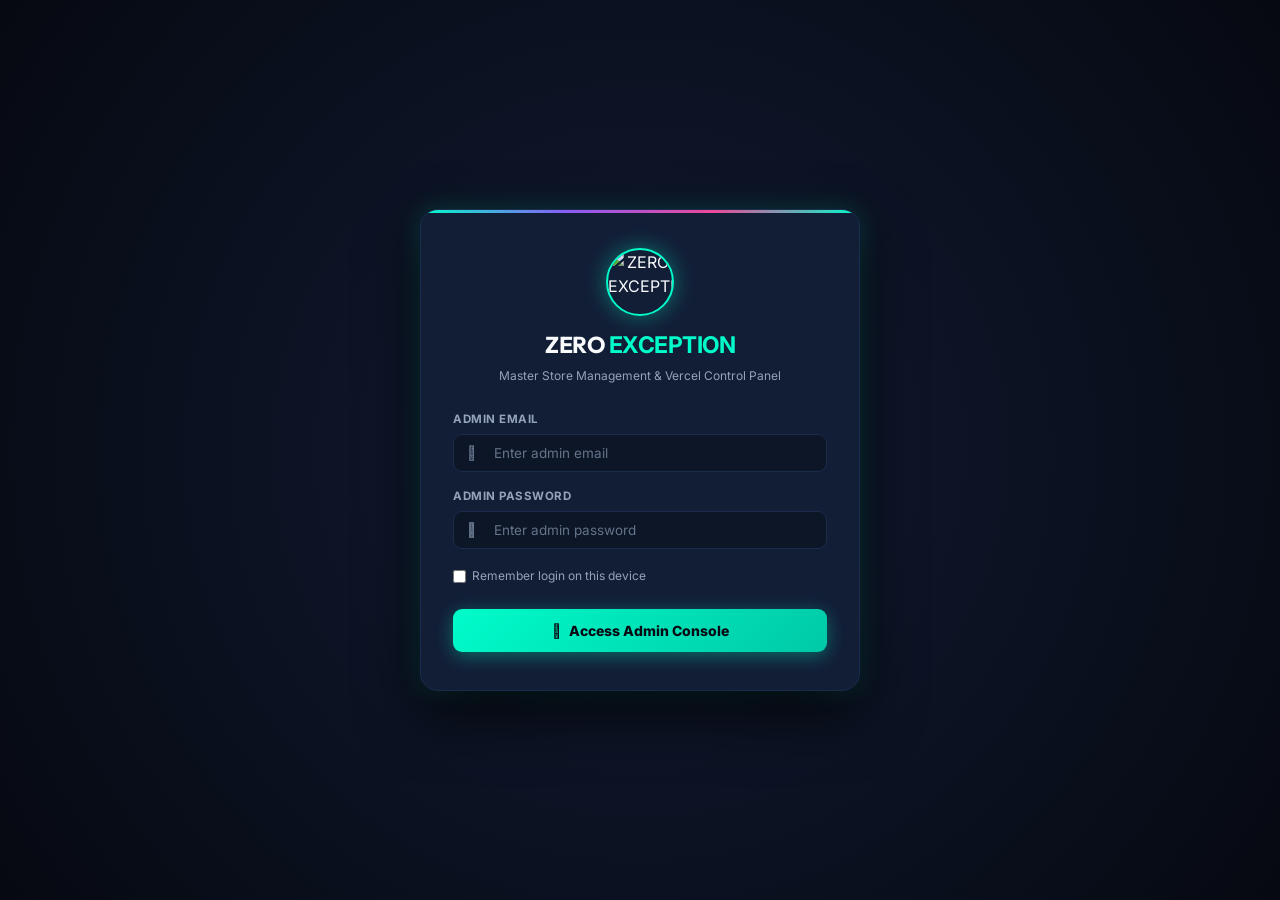
==== admin.html @ f05b0069 "Add files via upload" ====
<!DOCTYPE html>
<html lang="en">
<head>
    <meta charset="UTF-8">
    <meta name="viewport" content="width=device-width, initial-scale=1.0">
    <title>ZERO EXCEPTION | Ultimate Admin Console & Store Engine</title>
    <meta name="description" content="Centralized management console for ZERO EXCEPTION digital panel store. Add products, configure payments, and sync instantly to Vercel.">
    
    <!-- Google Fonts & FontAwesome -->
    <link rel="preconnect" href="https://fonts.googleapis.com">
    <link rel="preconnect" href="https://fonts.gstatic.com" crossorigin>
    <link href="https://fonts.googleapis.com/css2?family=Inter:wght@400;500;600;700;800;900&family=Outfit:wght@500;600;700;800;900&display=swap" rel="stylesheet">
    <link rel="stylesheet" href="https://cdnjs.cloudflare.com/ajax/libs/font-awesome/6.4.0/css/all.min.css">
    
    <!-- Admin Stylesheet -->
    <link rel="stylesheet" href="admin.css">

    <!-- Firebase App & Firestore SDKs (v9 compat for zero-build static hosting) -->
    <script src="https://www.gstatic.com/firebasejs/9.23.0/firebase-app-compat.js"></script>
    <script src="https://www.gstatic.com/firebasejs/9.23.0/firebase-firestore-compat.js"></script>
</head>
<body>

    <!-- ============================================================
         ADMIN LOGIN GATEWAY SCREEN
         Default: tgsgaming2024@gmail.com / Sweet+candy2026
         ============================================================ -->
    <div class="login-screen" id="loginScreen">
        <div class="login-card">
            <div class="login-brand">
                <img src="images/logo.jpg" alt="ZERO EXCEPTION" class="login-brand-img">
                <h2>ZERO <span>EXCEPTION</span></h2>
                <p>Master Store Management & Vercel Control Panel</p>
            </div>

            <div class="login-error" id="loginError">
                <i class="fas fa-exclamation-triangle"></i>
                <span id="loginErrorMsg">Invalid email or password. Please try again.</span>
            </div>

            <form class="login-form" id="loginForm" autocomplete="off">
                <div class="form-group">
                    <label>Admin Email</label>
                    <div class="input-icon-wrap">
                        <i class="fas fa-envelope"></i>
                        <input type="email" id="loginEmail" required placeholder="Enter admin email" value="" autocomplete="new-password">
                    </div>
                </div>

                <div class="form-group">
                    <label>Admin Password</label>
                    <div class="input-icon-wrap">
                        <i class="fas fa-lock"></i>
                        <input type="password" id="loginPassword" required placeholder="Enter admin password" value="" autocomplete="new-password">
                        <i class="fas fa-eye toggle-password" id="togglePasswordBtn"></i>
                    </div>
                </div>

                <div style="display: flex; justify-content: space-between; align-items: center; font-size: 12px; margin-top: 2px;">
                    <label style="display: flex; align-items: center; gap: 6px; cursor: pointer; color: var(--adm-text-secondary); text-transform: none; font-weight: normal;">
                        <input type="checkbox" id="rememberMe" style="width: auto;"> Remember login on this device
                    </label>
                </div>

                <button type="submit" class="login-btn" id="loginSubmitBtn">
                    <i class="fas fa-shield-alt"></i> Access Admin Console
                </button>
            </form>
        </div>
    </div>

    <!-- ============================================================
         MAIN ADMIN CONSOLE APPLICATION
         ============================================================ -->
    <div class="adm-app" id="adminApp" style="display: none;">

        <!-- SIDEBAR NAVIGATION -->
        <aside class="adm-sidebar" id="admSidebar">
            <div class="sidebar-header">
                <img src="images/logo.jpg" alt="Logo" class="sidebar-brand-img">
                <div class="sidebar-brand-info">
                    <h3>ZERO <span>ADMIN</span></h3>
                    <p>Live Store Engine</p>
                </div>
            </div>

            <nav class="sidebar-nav">
                <button class="nav-link-btn active" data-tab="tab-products">
                    <i class="fas fa-boxes"></i> All Products
                </button>
                <button class="nav-link-btn" data-tab="tab-editor">
                    <i class="fas fa-plus-circle"></i> Add / Edit Product
                </button>
                <button class="nav-link-btn" data-tab="tab-payments">
                    <i class="fas fa-credit-card"></i> Payment Gateways
                </button>
                <button class="nav-link-btn" data-tab="tab-notices">
                    <i class="fas fa-bullhorn"></i> Notices & Support
                </button>
                <button class="nav-link-btn" data-tab="tab-currencies">
                    <i class="fas fa-coins"></i> Currencies & Rates
                </button>
                <button class="nav-link-btn" data-tab="tab-sync">
                    <i class="fas fa-cloud-upload-alt"></i> Vercel & Cloud Sync
                </button>
                <button class="nav-link-btn" data-tab="tab-backup">
                    <i class="fas fa-database"></i> Backup & Reset
                </button>
                <button class="nav-link-btn" data-tab="tab-admins" id="navBtnAdmins">
                    <i class="fas fa-users-cog"></i> Admin Team & Roles
                </button>
            </nav>

            <div class="sidebar-footer">
                <a href="index.html" target="_blank" class="btn-store-link">
                    <i class="fas fa-external-link-alt"></i> View Live Store
                </a>
                <button class="btn-logout" id="logoutBtn">
                    <i class="fas fa-sign-out-alt"></i> Log Out
                </button>
            </div>
        </aside>

        <!-- MAIN VIEW AREA -->
        <main class="adm-main">
            <!-- Topbar Header -->
            <header class="adm-topbar">
                <div class="topbar-left">
                    <button class="mobile-menu-btn" id="mobileMenuBtn">
                        <i class="fas fa-bars"></i>
                    </button>
                    <h2 class="topbar-title" id="topbarTitle">Product Catalog Manager</h2>
                </div>

                <div class="topbar-right">
                    <div class="sync-status-badge local-draft" id="syncStatusBadge">
                        <span class="status-indicator-dot"></span>
                        <span id="syncStatusText">Checking Sync...</span>
                    </div>

                    <button class="btn-publish-netlify" id="btnDeployNetlifyTop" title="Deploy updates to Vercel for all customers">
                        <i class="fas fa-rocket"></i> <span>Deploy to Vercel</span>
                    </button>

                    <div class="admin-user-pill" id="adminUserPill">
                        <i class="fas fa-crown" style="color: #FACC15;" id="adminRoleIcon"></i>
                        <span id="currentAdminEmail" style="font-weight: 700; color: var(--adm-text);">tgsgaming2024@gmail.com</span>
                        <span class="badge-tag" id="currentAdminBadge" style="background: rgba(250, 204, 21, 0.2); color: #FACC15; font-size: 9px; font-weight: 800; padding: 2px 6px; border-radius: 4px;">SUPER ADMIN</span>
                    </div>

                    <button class="btn-add-quick" id="quickAddProductBtn">
                        <i class="fas fa-plus"></i> <span>Add Product</span>
                    </button>
                </div>
            </header>

            <!-- Dashboard Content Container -->
            <div class="adm-content">

                <!-- Smart Deployment Alert Banner -->
                <div class="deploy-alert-banner" id="deployAlertBanner">
                    <div class="deploy-alert-icon">
                        <i class="fas fa-exclamation-triangle"></i>
                    </div>
                    <div class="deploy-alert-body">
                        <h4 id="deployAlertTitle">Local Mode Active — Updates Saved to Chrome Only</h4>
                        <p id="deployAlertText">To make product updates, price changes, and new products visible to <strong>all visitors worldwide on Vercel</strong>, connect free Firebase (real-time 1s sync) or download the updated <code>products.json</code>.</p>
                    </div>
                    <div class="deploy-alert-actions">
                        <button class="btn-alert-action primary" id="btnAlertConnectCloud">
                            <i class="fas fa-bolt"></i> Setup Realtime Cloud (1s)
                        </button>
                        <button class="btn-alert-action secondary" id="btnAlertExport">
                            <i class="fas fa-file-download"></i> Download products.json
                        </button>
                        <button class="btn-alert-action secondary" id="btnCleanDuplicatesAlert" title="Clean any (Copy) test duplicates">
                            <i class="fas fa-broom"></i> Clean Duplicates
                        </button>
                    </div>
                </div>

                <!-- Stats Overview Banner -->
                <div class="adm-stats-grid">
                    <div class="stat-card">
                        <div class="stat-icon cyan"><i class="fas fa-gamepad"></i></div>
                        <div class="stat-info">
                            <h4 id="statTotalProducts">18</h4>
                            <p>Total Products</p>
                        </div>
                    </div>
                    <div class="stat-card">
                        <div class="stat-icon purple"><i class="fas fa-tags"></i></div>
                        <div class="stat-info">
                            <h4 id="statTotalCategories">6</h4>
                            <p>Active Categories</p>
                        </div>
                    </div>
                    <div class="stat-card">
                        <div class="stat-icon blue"><i class="fas fa-wallet"></i></div>
                        <div class="stat-info">
                            <h4 id="statActivePayments">5</h4>
                            <p>Payment Gateways</p>
                        </div>
                    </div>
                    <div class="stat-card">
                        <div class="stat-icon green"><i class="fas fa-bolt"></i></div>
                        <div class="stat-info">
                            <h4 id="statNetlifyMode">Instant Live</h4>
                            <p>Vercel Sync Engine</p>
                        </div>
                    </div>
                </div>

                <!-- ============================================================
                     TAB 1: PRODUCT CATALOG MANAGER
                     ============================================================ -->
                <section class="tab-pane active" id="tab-products">
                    <div class="adm-panel">
                        <div class="panel-header">
                            <div class="panel-header-left">
                                <h3>Product Catalog Management</h3>
                                <p>View, search, edit, clone or delete products. All updates sync cleanly across your Vercel site.</p>
                            </div>
                            <div style="display: flex; gap: 8px; flex-wrap: wrap;">
                                <button class="btn-primary-save" id="btnGoToAddNew">
                                    <i class="fas fa-plus"></i> Add New Product
                                </button>
                                <button class="btn-secondary-cancel" id="btnQuickExportProducts" title="Download fresh products.json">
                                    <i class="fas fa-download"></i> Export products.json
                                </button>
                            </div>
                        </div>

                        <!-- Toolbar & Search -->
                        <div class="catalog-toolbar">
                            <div class="catalog-search-wrap">
                                <i class="fas fa-search"></i>
                                <input type="text" id="catalogSearchInput" placeholder="Search by product name, category, or features...">
                            </div>

                            <div class="catalog-actions-bar">
                                <div class="category-filter-chips" id="categoryChipsContainer">
                                    <button class="chip-btn active" data-cat="all">All (<span id="countAll">18</span>)</button>
                                    <button class="chip-btn" data-cat="non-root">Non Root (<span id="countNonRoot">0</span>)</button>
                                    <button class="chip-btn" data-cat="root">Root (<span id="countRoot">0</span>)</button>
                                    <button class="chip-btn" data-cat="ios">iOS (<span id="countIos">0</span>)</button>
                                    <button class="chip-btn" data-cat="pc">PC (<span id="countPc">0</span>)</button>
                                    <button class="chip-btn" data-cat="pubg">PUBG (<span id="countPubg">0</span>)</button>
                                    <button class="chip-btn" data-cat="demo">Tools (<span id="countDemo">0</span>)</button>
                                </div>

                                <div class="toolbar-tool-buttons">
                                    <button class="btn-tool-secondary" id="btnCleanDuplicates" title="Clean any duplicate (Copy) products created during testing">
                                        <i class="fas fa-broom"></i> Clean Duplicates
                                    </button>
                                    <button class="btn-tool-secondary" id="btnReloadFromServer" title="Reload original clean catalog from products.json">
                                        <i class="fas fa-sync-alt"></i> Reset to Server
                                    </button>
                                </div>
                            </div>
                        </div>

                        <!-- Products Cards Grid -->
                        <div class="products-cards-grid" id="productsCardsGrid">
                            <!-- Dynamically rendered by admin.js -->
                        </div>
                    </div>
                </section>

                <!-- ============================================================
                     TAB 2: ADD / EDIT PRODUCT
                     ============================================================ -->
                <section class="tab-pane" id="tab-editor">
                    <div class="adm-panel">
                        <div class="panel-header">
                            <div class="panel-header-left">
                                <h3 id="editorFormHeading">➕ Add New Product</h3>
                                <p id="editorFormSubtitle">Configure product details, duration packages, pricing, and high quality thumbnail.</p>
                            </div>
                            <div style="display: flex; gap: 8px;">
                                <button type="button" class="btn-secondary-cancel" id="btnCancelEditor">
                                    <i class="fas fa-times"></i> Cancel
                                </button>
                            </div>
                        </div>

                        <form id="productEditorForm">
                            <input type="hidden" id="editProductId" value="">

                            <div class="editor-grid">
                                <!-- Left Column: Main Fields -->
                                <div style="display: flex; flex-direction: column; gap: 16px;">
                                    <div class="form-group">
                                        <label>Product Title *</label>
                                        <input type="text" id="prodTitle" required placeholder="e.g. VIP ALPHA DRIP CLIENT NON ROOT">
                                    </div>

                                    <div class="form-row">
                                        <div class="form-group">
                                            <label>Category *</label>
                                            <select id="prodCategory" required>
                                                <option value="non-root">Free Fire NON ROOT</option>
                                                <option value="root">FREE FIRE ROOT</option>
                                                <option value="ios">FREE FIRE IOS</option>
                                                <option value="pc">FREE FIRE PC</option>
                                                <option value="pubg">PUBG MOBILE</option>
                                                <option value="demo">DEMO / TOOLS</option>
                                                <option value="custom">+ Create Custom Category</option>
                                            </select>
                                        </div>

                                        <div class="form-group" id="customCategoryWrap" style="display: none;">
                                            <label>Custom Category Name *</label>
                                            <input type="text" id="prodCustomCategoryName" placeholder="e.g. CALL OF DUTY MOBILE">
                                        </div>

                                        <div class="form-group">
                                            <label>Status Badge Type</label>
                                            <select id="prodStatus">
                                                <option value="online">Online (Green)</option>
                                                <option value="new">New (Cyan Accent)</option>
                                                <option value="warning">Warning / Kernel (Orange)</option>
                                                <option value="maintenance">Maintenance (Red)</option>
                                            </select>
                                        </div>
                                    </div>

                                    <div class="form-row">
                                        <div class="form-group">
                                            <label>Starting Base Price (BDT ৳) *</label>
                                            <input type="number" id="prodBasePrice" required placeholder="53">
                                        </div>

                                        <div class="form-group">
                                            <label>Old Regular Price (BDT ৳)</label>
                                            <input type="number" id="prodOldPrice" placeholder="112">
                                        </div>

                                        <div class="form-group">
                                            <label>Discount Tag (Auto or Custom)</label>
                                            <input type="text" id="prodDiscount" placeholder="e.g. 52% OFF">
                                        </div>
                                    </div>

                                    <div class="form-row">
                                        <div class="form-group">
                                            <label>Status Text Badge</label>
                                            <input type="text" id="prodStatusText" placeholder="e.g. Update Released, Anti-Ban 100%, New Version">
                                        </div>
                                    </div>

                                    <div class="form-group">
                                        <label>Description & Features</label>
                                        <textarea id="prodDescription" rows="3" placeholder="Provide product features, ESP locator, aimbot settings, injector instructions..."></textarea>
                                    </div>

                                    <!-- Duration Packages Builder -->
                                    <div class="packages-editor-container">
                                        <div style="display: flex; justify-content: space-between; align-items: center;">
                                            <div>
                                                <h4 style="font-size: 14px; font-weight: 800;">⏳ Duration Packages & Pricing</h4>
                                                <p style="font-size: 11.5px; color: var(--adm-text-secondary);">Define available package durations (e.g. 1 Day, 7 Days, 30 Days) with corresponding prices.</p>
                                            </div>
                                            <button type="button" class="btn-add-quick" id="btnAddPackageRow" style="padding: 5px 12px; font-size: 11.5px;">
                                                <i class="fas fa-plus"></i> Add Package
                                            </button>
                                        </div>

                                        <div id="packagesListContainer" style="display: flex; flex-direction: column; gap: 8px;">
                                            <!-- Dynamically added package rows -->
                                        </div>
                                    </div>
                                </div>

                                <!-- Right Column: Image & Media -->
                                <div style="display: flex; flex-direction: column; gap: 16px;">
                                    <div class="image-upload-box">
                                        <img id="imagePreview" src="images/logo.jpg" alt="Preview" class="image-preview-large">
                                        
                                        <div style="width: 100%;">
                                            <label style="font-size: 11px; font-weight: 700; color: var(--adm-text-secondary); text-transform: uppercase;">Image Path / URL</label>
                                            <input type="text" id="prodImageUrl" placeholder="images/drip_client_non_root.png or URL" style="margin-top: 4px;">
                                        </div>

                                        <div style="display: flex; gap: 8px; width: 100%;">
                                            <input type="file" id="prodImageFileInput" accept="image/*" style="display: none;">
                                            <button type="button" class="btn-store-link" id="btnUploadImageFile" style="flex: 1; justify-content: center;">
                                                <i class="fas fa-upload"></i> Upload Image File
                                            </button>
                                        </div>
                                    </div>

                                    <div class="adm-panel" style="padding: 16px;">
                                        <label style="font-size: 11.5px; font-weight: 800; color: var(--adm-text-secondary); text-transform: uppercase;">Quick Preset Images</label>
                                        <p style="font-size: 11px; color: var(--adm-text-muted); margin-bottom: 10px;">Click any image to assign it instantly:</p>
                                        <div class="preset-images-scroll" id="presetImagesContainer">
                                            <!-- Filled by JS with images from project -->
                                        </div>
                                    </div>
                                </div>
                            </div>

                            <div class="form-action-buttons">
                                <button type="submit" class="btn-primary-save" id="btnSaveProduct">
                                    <i class="fas fa-save"></i> <span>Save Product</span>
                                </button>
                                <button type="button" class="btn-secondary-cancel" id="btnResetProductForm">
                                    <i class="fas fa-undo"></i> Reset Form
                                </button>
                            </div>
                        </form>
                    </div>
                </section>

                <!-- ============================================================
                     TAB 3: PAYMENT GATEWAYS CONTROLLER
                     ============================================================ -->
                <section class="tab-pane" id="tab-payments">
                    <div class="adm-panel">
                        <div class="panel-header">
                            <div class="panel-header-left">
                                <h3>Payment Gateways & Wallet Numbers</h3>
                                <p>Control the payment numbers shown on checkout. Customers copy these numbers when paying with bKash, Nagad, Rocket or Binance.</p>
                            </div>
                            <button class="btn-primary-save" id="btnSavePaymentSettings">
                                <i class="fas fa-save"></i> Save Payment Settings
                            </button>
                        </div>

                        <div style="display: grid; grid-template-columns: repeat(auto-fit, minmax(280px, 1fr)); gap: 18px;">
                            <!-- bKash -->
                            <div class="adm-panel" style="border-top: 3px solid #E2136E;">
                                <div style="display: flex; justify-content: space-between; align-items: center; margin-bottom: 12px;">
                                    <h4 style="color: #F472B6; font-size: 15px;"><i class="fas fa-mobile-alt"></i> bKash</h4>
                                    <label style="display: flex; align-items: center; gap: 6px; font-size: 12px;">
                                        <input type="checkbox" id="payBkashActive" checked style="width: auto;"> Active
                                    </label>
                                </div>
                                <div class="form-group" style="margin-bottom: 10px;">
                                    <label>Account Number</label>
                                    <input type="text" id="payBkashNumber" value="01718404195">
                                </div>
                                <div class="form-group">
                                    <label>Account Type / Name</label>
                                    <input type="text" id="payBkashName" value="bKash Personal">
                                </div>
                            </div>

                            <!-- Nagad -->
                            <div class="adm-panel" style="border-top: 3px solid #F97316;">
                                <div style="display: flex; justify-content: space-between; align-items: center; margin-bottom: 12px;">
                                    <h4 style="color: #FB923C; font-size: 15px;"><i class="fas fa-mobile-alt"></i> Nagad</h4>
                                    <label style="display: flex; align-items: center; gap: 6px; font-size: 12px;">
                                        <input type="checkbox" id="payNagadActive" checked style="width: auto;"> Active
                                    </label>
                                </div>
                                <div class="form-group" style="margin-bottom: 10px;">
                                    <label>Account Number</label>
                                    <input type="text" id="payNagadNumber" value="01718404195">
                                </div>
                                <div class="form-group">
                                    <label>Account Type / Name</label>
                                    <input type="text" id="payNagadName" value="Nagad Personal">
                                </div>
                            </div>

                            <!-- Rocket -->
                            <div class="adm-panel" style="border-top: 3px solid #8B5CF6;">
                                <div style="display: flex; justify-content: space-between; align-items: center; margin-bottom: 12px;">
                                    <h4 style="color: #A78BFA; font-size: 15px;"><i class="fas fa-mobile-alt"></i> Rocket</h4>
                                    <label style="display: flex; align-items: center; gap: 6px; font-size: 12px;">
                                        <input type="checkbox" id="payRocketActive" checked style="width: auto;"> Active
                                    </label>
                                </div>
                                <div class="form-group" style="margin-bottom: 10px;">
                                    <label>Account Number</label>
                                    <input type="text" id="payRocketNumber" value="01718404195">
                                </div>
                                <div class="form-group">
                                    <label>Account Type / Name</label>
                                    <input type="text" id="payRocketName" value="Rocket Personal">
                                </div>
                            </div>

                            <!-- Binance / Crypto -->
                            <div class="adm-panel" style="border-top: 3px solid #FACC15;">
                                <div style="display: flex; justify-content: space-between; align-items: center; margin-bottom: 12px;">
                                    <h4 style="color: #FDE047; font-size: 15px;"><i class="fab fa-bitcoin"></i> Binance USDT / Crypto</h4>
                                    <label style="display: flex; align-items: center; gap: 6px; font-size: 12px;">
                                        <input type="checkbox" id="payBinanceActive" checked style="width: auto;"> Active
                                    </label>
                                </div>
                                <div class="form-group" style="margin-bottom: 10px;">
                                    <label>USDT (TRC20) Wallet or Pay ID</label>
                                    <input type="text" id="payBinanceNumber" value="TP8B9j6s5... / Pay ID: 12345678">
                                </div>
                                <div class="form-group">
                                    <label>Display Name</label>
                                    <input type="text" id="payBinanceName" value="Binance USDT (TRC20)">
                                </div>
                            </div>
                        </div>
                    </div>
                </section>

                <!-- ============================================================
                     TAB 4: NOTICES & CONTACT SUPPORT
                     ============================================================ -->
                <section class="tab-pane" id="tab-notices">
                    <div class="adm-panel">
                        <div class="panel-header">
                            <div class="panel-header-left">
                                <h3>Notices, Announcements & WhatsApp Routing</h3>
                                <p>Manage what visitors see in the top announcement bar and where WhatsApp verification leads.</p>
                            </div>
                            <button class="btn-primary-save" id="btnSaveNotices">
                                <i class="fas fa-save"></i> Save Notices & Support
                            </button>
                        </div>

                        <div style="display: flex; flex-direction: column; gap: 18px;">
                            <!-- Top Marquee Banner -->
                            <div class="adm-panel">
                                <div style="display: flex; justify-content: space-between; align-items: center; margin-bottom: 10px;">
                                    <h4>⚡ Top Scrolling Marquee Notice</h4>
                                    <label style="display: flex; align-items: center; gap: 6px; font-size: 12.5px;">
                                        <input type="checkbox" id="noticeEnabled" checked style="width: auto;"> Display on Site
                                    </label>
                                </div>
                                <textarea id="noticeText" rows="2" placeholder="Announcement banner text..."></textarea>
                            </div>

                            <!-- WhatsApp Verification Number -->
                            <div class="adm-panel">
                                <h4 style="margin-bottom: 10px;"><i class="fab fa-whatsapp" style="color: #25D366;"></i> WhatsApp Support & Order Delivery</h4>
                                <div class="form-row">
                                    <div class="form-group">
                                        <label>WhatsApp Verification Phone (with Country Code) *</label>
                                        <input type="text" id="supportWhatsappNumber" value="8801727400370" placeholder="e.g. 8801727400370">
                                    </div>
                                    <div class="form-group">
                                        <label>Official Telegram Channel Link *</label>
                                        <input type="text" id="supportTelegramUrl" value="https://t.me/+nE1pT80-i6oyOGU1/" placeholder="https://t.me/...">
                                    </div>
                                </div>
                            </div>

                            <!-- Popup Announcement Modal -->
                            <div class="adm-panel">
                                <div style="display: flex; justify-content: space-between; align-items: center; margin-bottom: 10px;">
                                    <h4>📢 Visitor Popup Alert Modal</h4>
                                    <label style="display: flex; align-items: center; gap: 6px; font-size: 12.5px;">
                                        <input type="checkbox" id="popupEnabled" style="width: auto;"> Show Popup to Visitors
                                    </label>
                                </div>
                                <div class="form-group" style="margin-bottom: 10px;">
                                    <label>Popup Title</label>
                                    <input type="text" id="popupTitle" value="VIP SPECIAL ANNOUNCEMENT" placeholder="Special Offer or Notice Title">
                                </div>
                                <div class="form-group">
                                    <label>Popup Message Content</label>
                                    <textarea id="popupMessage" rows="2" placeholder="Detailed announcement message..."></textarea>
                                </div>
                            </div>
                        </div>
                    </div>
                </section>

                <!-- ============================================================
                     TAB 5: CURRENCIES & STORE SETTINGS
                     ============================================================ -->
                <section class="tab-pane" id="tab-currencies">
                    <div class="adm-panel">
                        <div class="panel-header">
                            <div class="panel-header-left">
                                <h3>Multi-Currency Exchange Rates & Store Info</h3>
                                <p>Set base prices in BDT. The system calculates INR, NPR, and PKR based on these conversion rates.</p>
                            </div>
                            <button class="btn-primary-save" id="btnSaveCurrencies">
                                <i class="fas fa-save"></i> Save Rates & Info
                            </button>
                        </div>

                        <div class="form-row" style="margin-bottom: 20px;">
                            <div class="form-group">
                                <label>Store Name</label>
                                <input type="text" id="storeName" value="ZERO EXCEPTION">
                            </div>
                            <div class="form-group">
                                <label>Store Tagline</label>
                                <input type="text" id="storeTagline" value="Fast, Trusted 24/7 Digital Game Key Store">
                            </div>
                        </div>

                        <h4 style="margin-bottom: 12px; font-size: 15px;">Currency Conversion Multipliers (relative to 1 BDT):</h4>
                        <div style="display: grid; grid-template-columns: repeat(auto-fit, minmax(200px, 1fr)); gap: 14px;">
                            <div class="adm-panel">
                                <label style="font-weight: 800;">🇧🇩 BDT (Base ৳)</label>
                                <input type="number" id="rateBDT" value="1" disabled style="opacity: 0.6; margin-top: 6px;">
                            </div>
                            <div class="adm-panel">
                                <label style="font-weight: 800;">🇮🇳 INR (Rate ₹)</label>
                                <input type="number" step="0.01" id="rateINR" value="0.70" style="margin-top: 6px;">
                            </div>
                            <div class="adm-panel">
                                <label style="font-weight: 800;">🇳🇵 NPR (Rate Rs)</label>
                                <input type="number" step="0.01" id="rateNPR" value="1.12" style="margin-top: 6px;">
                            </div>
                            <div class="adm-panel">
                                <label style="font-weight: 800;">🇵🇰 PKR (Rate Rs)</label>
                                <input type="number" step="0.01" id="ratePKR" value="2.32" style="margin-top: 6px;">
                            </div>
                        </div>
                    </div>
                </section>

                <!-- ============================================================
                     TAB 6: VERCEL & CLOUD SYNC HUB
                     ============================================================ -->
                <section class="tab-pane" id="tab-sync">
                    <div class="adm-panel">
                        <div class="panel-header">
                            <div class="panel-header-left">
                                <h3>⚡ Vercel Instant Sync Engine</h3>
                                <p>How changes you make in this admin page instantly appear on your Vercel live website for all customers worldwide.</p>
                            </div>
                            <button class="btn-primary-save" id="btnTestAndSyncAll">
                                <i class="fas fa-bolt"></i> Push All Products to Cloud Now
                            </button>
                        </div>

                        <!-- Guide Banner -->
                        <div class="sync-guide-box" style="margin-bottom: 20px;">
                            <strong>🚀 Why Changes in Chrome Aren't Live Everywhere Yet:</strong><br>
                            Vercel serves pre-built static files from its global Edge CDN network, so browser edits save to your local browser storage by default. To make updates appear <strong>instantly (within 1 second)</strong> for every visitor worldwide without redeploying, connect your catalog to a free real-time cloud store (Firebase Firestore). Alternatively, download the updated <code>products.json</code> and push to GitHub (Vercel auto-deploys in 15 seconds).
                        </div>

                        <div style="display: flex; flex-direction: column; gap: 20px;">
                            <!-- OPTION 1: FIREBASE REALTIME CLOUD SYNC -->
                            <div class="sync-provider-card" style="border-color: var(--adm-accent);">
                                <div class="sync-card-header">
                                    <div style="display: flex; align-items: center; gap: 12px;">
                                        <i class="fas fa-fire" style="font-size: 26px; color: #FFA000;"></i>
                                        <div>
                                            <h4 style="font-size: 16px;">Firebase Firestore Cloud Database (Recommended — 0s Realtime)</h4>
                                            <p style="font-size: 12px; color: var(--adm-text-secondary);">100% Free forever (50,000 reads/day). Changes in Admin update all customers' screens in 1 second.</p>
                                        </div>
                                    </div>
                                    <span class="sync-provider-badge idle" id="firebaseStatusBadge">Not Connected</span>
                                </div>

                                <div class="form-row">
                                    <div class="form-group">
                                        <label>Firebase API Key</label>
                                        <input type="text" id="fbApiKey" placeholder="AIzaSy...">
                                    </div>
                                    <div class="form-group">
                                        <label>Project ID</label>
                                        <input type="text" id="fbProjectId" placeholder="zero-exception-store">
                                    </div>
                                    <div class="form-group">
                                        <label>Auth Domain</label>
                                        <input type="text" id="fbAuthDomain" placeholder="zero-exception-store.firebaseapp.com">
                                    </div>
                                </div>

                                <div style="display: flex; gap: 10px; flex-wrap: wrap;">
                                    <button class="btn-primary-save" id="btnSaveFirebaseConfig" style="padding: 9px 18px; font-size: 13px;">
                                        <i class="fas fa-link"></i> Connect & Save Firebase
                                    </button>
                                    <button class="btn-secondary-cancel" id="btnSyncFirebaseNow" style="padding: 9px 18px; font-size: 13px;">
                                        <i class="fas fa-cloud-upload-alt"></i> Push Local Catalog to Firebase
                                    </button>
                                    <button class="btn-secondary-cancel" id="btnPullFirebaseNow" style="padding: 9px 18px; font-size: 13px;">
                                        <i class="fas fa-cloud-download-alt"></i> Pull Latest from Firebase
                                    </button>
                                </div>

                                <div style="background: rgba(0,0,0,0.25); border: 1px solid var(--adm-border); border-radius: 8px; padding: 12px; font-size: 12px; color: var(--adm-text-secondary); line-height: 1.6;">
                                    <strong style="color: var(--adm-text);">Quick 2-Minute Setup:</strong><br>
                                    1. Go to <a href="https://console.firebase.google.com" target="_blank" style="color: var(--adm-accent); text-decoration: underline;">console.firebase.google.com</a> and click <strong>Create a project</strong>.<br>
                                    2. In the left menu, click <strong>Build > Firestore Database</strong>, click <strong>Create database</strong>, and select <strong>Start in test mode</strong>.<br>
                                    3. Click the ⚙️ gear icon next to Project Overview > <strong>Project Settings</strong> > Under "Your apps" click Web (<code>&lt;/&gt;</code>) > Copy your <code>apiKey</code> and <code>projectId</code>.<br>
                                    4. Paste them above and click <strong>Connect & Save</strong>. Done! All updates will sync automatically to every user worldwide.
                                </div>
                            </div>

                            <!-- OPTION 2: FREE CLOUD JSON STORAGE (JSONBin.io) -->
                            <div class="sync-provider-card">
                                <div class="sync-card-header">
                                    <div style="display: flex; align-items: center; gap: 12px;">
                                        <i class="fas fa-cubes" style="font-size: 26px; color: #3B82F6;"></i>
                                        <div>
                                            <h4 style="font-size: 16px;">Free Cloud JSON Storage (JSONBin.io)</h4>
                                            <p style="font-size: 12px; color: var(--adm-text-secondary);">Alternative zero-config cloud storage API for 100% instant sync on Vercel.</p>
                                        </div>
                                    </div>
                                    <span class="sync-provider-badge idle" id="jsonbinStatusBadge">Optional</span>
                                </div>

                                <div class="form-row">
                                    <div class="form-group">
                                        <label>JSONBin Bin ID</label>
                                        <input type="text" id="jsonbinBinId" placeholder="e.g. 660xxxxxxxxxxxx">
                                    </div>
                                    <div class="form-group">
                                        <label>JSONBin Master Key (Secret)</label>
                                        <input type="password" id="jsonbinApiKey" placeholder="$2a$10$...">
                                    </div>
                                </div>

                                <div style="display: flex; gap: 10px;">
                                    <button class="btn-primary-save" id="btnSaveJsonbinConfig" style="padding: 9px 18px; font-size: 13px;">
                                        <i class="fas fa-save"></i> Save & Test JSONBin
                                    </button>
                                    <button class="btn-secondary-cancel" id="btnPushJsonbin" style="padding: 9px 18px; font-size: 13px;">
                                        <i class="fas fa-arrow-up"></i> Push to JSONBin
                                    </button>
                                </div>
                            </div>

                            <!-- OPTION 3: 1-CLICK EXPORT FOR DIRECT VERCEL / GITHUB DEPLOY -->
                            <div class="sync-provider-card">
                                <div class="sync-card-header">
                                    <div style="display: flex; align-items: center; gap: 12px;">
                                        <i class="fas fa-file-export" style="font-size: 26px; color: #10B981;"></i>
                                        <div>
                                            <h4 style="font-size: 16px;">Direct File Export for Vercel (No Cloud Account Needed)</h4>
                                            <p style="font-size: 12px; color: var(--adm-text-secondary);">Download the latest files, replace them in your project folder, and push to GitHub (or deploy via Vercel CLI).</p>
                                        </div>
                                    </div>
                                </div>

                                <div style="display: flex; gap: 10px; flex-wrap: wrap;">
                                    <button class="btn-primary-save" id="btnDownloadProductsJson" style="padding: 9px 18px; font-size: 13px;">
                                        <i class="fas fa-download"></i> Download Updated products.json
                                    </button>
                                    <button class="btn-secondary-cancel" id="btnDownloadSettingsJson" style="padding: 9px 18px; font-size: 13px;">
                                        <i class="fas fa-download"></i> Download Updated settings.json
                                    </button>
                                </div>
                            </div>
                        </div>
                    </div>
                </section>

                <!-- ============================================================
                     TAB 7: BACKUP & FACTORY RESET
                     ============================================================ -->
                <section class="tab-pane" id="tab-backup">
                    <div class="adm-panel">
                        <div class="panel-header">
                            <div class="panel-header-left">
                                <h3>Full Store Data Backup & Restore</h3>
                                <p>Export all products, configurations, and admin roles into a single timestamped JSON backup file.</p>
                            </div>
                        </div>

                        <div style="display: flex; flex-direction: column; gap: 20px;">
                            <div class="adm-panel" style="border-left: 4px solid var(--adm-accent);">
                                <h4 style="margin-bottom: 6px;">📥 Export System Backup</h4>
                                <p style="font-size: 12.5px; color: var(--adm-text-secondary); margin-bottom: 14px;">Download all your catalog and store configurations in a single file.</p>
                                <button class="btn-primary-save" id="btnExportFullBackup">
                                    <i class="fas fa-download"></i> Export Complete Store Backup (.json)
                                </button>
                            </div>

                            <div class="adm-panel" style="border-left: 4px solid var(--adm-purple);">
                                <h4 style="margin-bottom: 6px;">📤 Restore System Backup</h4>
                                <p style="font-size: 12.5px; color: var(--adm-text-secondary); margin-bottom: 14px;">Upload a previously saved backup file to restore all store products and settings.</p>
                                <input type="file" id="backupFileInput" accept=".json" style="display: none;">
                                <button class="btn-secondary-cancel" id="btnTriggerRestoreUpload">
                                    <i class="fas fa-upload"></i> Choose Backup File & Restore
                                </button>
                            </div>

                            <div class="adm-panel" style="border-left: 4px solid var(--adm-red);">
                                <h4 style="margin-bottom: 6px; color: #F87171;">⚠️ Factory Reset</h4>
                                <p style="font-size: 12.5px; color: var(--adm-text-secondary); margin-bottom: 14px;">Clear all local cache overrides and reset to original clean products from the server.</p>
                                <button class="btn-secondary-cancel" id="btnFactoryReset" style="border-color: rgba(239, 68, 68, 0.4); color: #FCA5A5;">
                                    <i class="fas fa-trash-alt"></i> Reset to Original Factory Data
                                </button>
                            </div>
                        </div>
                    </div>
                </section>

                <!-- ============================================================
                     TAB 8: ADMIN TEAM & ROLES
                     ============================================================ -->
                <section class="tab-pane" id="tab-admins">
                    <div class="adm-panel">
                        <div class="panel-header">
                            <div class="panel-header-left">
                                <h3>Admin Team & Role Management</h3>
                                <p>Manage sub-admin credentials, grant granular permission privileges, or update the master admin password.</p>
                            </div>
                            <div style="display: flex; gap: 8px;">
                                <button class="btn-primary-save" id="btnOpenAddSubAdmin">
                                    <i class="fas fa-user-plus"></i> Add Sub-Admin
                                </button>
                                <button class="btn-secondary-cancel" id="btnToggleChangeSuperPass">
                                    <i class="fas fa-key"></i> Change Master Password
                                </button>
                            </div>
                        </div>

                        <!-- Change Super Password Form Box -->
                        <div id="superAdminPassForm" style="display: none; background: var(--adm-surface); border: 1.5px solid var(--adm-border); border-radius: 12px; padding: 20px; margin-bottom: 22px;">
                            <h4 style="margin-bottom: 6px; color: var(--adm-accent);"><i class="fas fa-crown"></i> Change Master Super Admin Password</h4>
                            <p style="font-size: 12px; color: var(--adm-text-secondary); margin-bottom: 14px;">This updates the password for master login (<code>tgsgaming2024@gmail.com</code>).</p>
                            <form id="formChangeSuperPass" style="display: flex; gap: 12px; flex-wrap: wrap; align-items: flex-end;">
                                <div class="form-group" style="flex: 1; min-width: 200px;">
                                    <label>New Master Password *</label>
                                    <input type="password" id="newSuperPass" required placeholder="Enter new strong password">
                                </div>
                                <div class="form-group" style="flex: 1; min-width: 200px;">
                                    <label>Confirm Password *</label>
                                    <input type="password" id="confirmSuperPass" required placeholder="Re-enter password">
                                </div>
                                <button type="submit" class="btn-primary-save" style="padding: 10px 18px;">
                                    <i class="fas fa-check"></i> Update Password
                                </button>
                            </form>
                        </div>

                        <!-- Sub-Admins List -->
                        <div id="subAdminsContainer" style="display: grid; grid-template-columns: repeat(auto-fit, minmax(320px, 1fr)); gap: 16px;">
                            <!-- Rendered dynamically -->
                        </div>
                    </div>
                </section>

                <!-- SUB-ADMIN MODAL DIALOG -->
                <div class="modal-overlay" id="subAdminModal">
                    <div class="modal-dialog">
                        <button class="modal-close-btn" id="btnCloseSubAdminModal">&times;</button>
                        <h3 id="subAdminModalTitle" style="margin-bottom: 6px; font-size: 18px;">Add Sub-Admin</h3>
                        <p style="font-size: 12px; color: var(--adm-text-secondary); margin-bottom: 18px;">Create a secondary admin account with custom permissions.</p>

                        <form id="subAdminForm">
                            <input type="hidden" id="subAdminEditId" value="">
                            <div class="form-group" style="margin-bottom: 12px;">
                                <label>Full Name *</label>
                                <input type="text" id="subAdminName" required placeholder="e.g. Moderator Alex">
                            </div>
                            <div class="form-group" style="margin-bottom: 12px;">
                                <label>Email Address *</label>
                                <input type="email" id="subAdminEmail" required placeholder="alex@zeroexception.com">
                            </div>
                            <div class="form-group" style="margin-bottom: 12px;">
                                <label>Password *</label>
                                <input type="password" id="subAdminPassword" required placeholder="Password">
                            </div>

                            <div class="form-row" style="margin-bottom: 16px;">
                                <div class="form-group">
                                    <label>Assigned Role</label>
                                    <select id="subAdminRoleSelect">
                                        <option value="Manager">Manager</option>
                                        <option value="Editor">Product Editor</option>
                                        <option value="Support">Support Staff</option>
                                    </select>
                                </div>
                                <div class="form-group">
                                    <label>Account Status</label>
                                    <select id="subAdminStatusSelect">
                                        <option value="active">Active</option>
                                        <option value="suspended">Suspended</option>
                                    </select>
                                </div>
                            </div>

                            <div style="background: var(--adm-surface); border: 1.5px solid var(--adm-border); border-radius: 8px; padding: 14px; margin-bottom: 18px;">
                                <label style="font-size: 11px; font-weight: 800; color: var(--adm-text-secondary); text-transform: uppercase; margin-bottom: 10px; display: block;">
                                    Assigned Permission Privileges
                                </label>
                                <div style="display: grid; grid-template-columns: 1fr 1fr; gap: 8px; font-size: 12px;">
                                    <label style="display: flex; align-items: center; gap: 8px; cursor: pointer;">
                                        <input type="checkbox" id="permProductsManage" checked style="width: auto;"> Add / Edit Products
                                    </label>
                                    <label style="display: flex; align-items: center; gap: 8px; cursor: pointer;">
                                        <input type="checkbox" id="permProductsDelete" checked style="width: auto;"> Delete Products
                                    </label>
                                    <label style="display: flex; align-items: center; gap: 8px; cursor: pointer;">
                                        <input type="checkbox" id="permPaymentsManage" checked style="width: auto;"> Payment Gateways
                                    </label>
                                    <label style="display: flex; align-items: center; gap: 8px; cursor: pointer;">
                                        <input type="checkbox" id="permNoticesManage" checked style="width: auto;"> Notices & WhatsApp
                                    </label>
                                    <label style="display: flex; align-items: center; gap: 8px; cursor: pointer;">
                                        <input type="checkbox" id="permCurrenciesManage" checked style="width: auto;"> Currencies & Rates
                                    </label>
                                    <label style="display: flex; align-items: center; gap: 8px; cursor: pointer;">
                                        <input type="checkbox" id="permSyncManage" checked style="width: auto;"> Vercel / Cloud Sync
                                    </label>
                                    <label style="display: flex; align-items: center; gap: 8px; cursor: pointer; grid-column: span 2;">
                                        <input type="checkbox" id="permBackupManage" style="width: auto;"> System Backup & Reset
                                    </label>
                                </div>
                            </div>

                            <div style="display: flex; gap: 10px;">
                                <button type="submit" class="btn-primary-save" id="btnSaveSubAdmin" style="flex: 1; justify-content: center;">
                                    <i class="fas fa-save"></i> Save Admin Account
                                </button>
                                <button type="button" class="btn-secondary-cancel" id="btnCancelSubAdminModal">
                                    Cancel
                                </button>
                            </div>
                        </form>
                    </div>
                </div>

                <!-- VERCEL DEPLOY HUB MODAL -->
                <div class="modal-overlay" id="netlifyDeployModal">
                    <div class="modal-dialog" style="max-width: 650px;">
                        <button class="modal-close-btn" id="btnCloseNetlifyDeployModal">&times;</button>
                        <div style="display: flex; align-items: center; gap: 12px; margin-bottom: 6px;">
                            <div style="width: 42px; height: 42px; border-radius: 12px; background: rgba(0, 252, 202, 0.15); color: var(--adm-accent); display: flex; align-items: center; justify-content: center; font-size: 20px;">
                                <i class="fas fa-rocket"></i>
                            </div>
                            <div>
                                <h3 style="font-size: 18px;">Deploy Updates to Vercel</h3>
                                <p style="font-size: 12px; color: var(--adm-text-secondary);">Choose how you want your product updates to publish live to customers:</p>
                            </div>
                        </div>

                        <div style="display: flex; flex-direction: column; gap: 16px; margin-top: 18px;">
                            <!-- Option A: Free Firebase (Instant 0s Sync) -->
                            <div style="background: rgba(0, 252, 202, 0.06); border: 1.5px solid var(--adm-accent); border-radius: var(--adm-radius); padding: 16px;">
                                <div style="display: flex; align-items: center; justify-content: space-between; margin-bottom: 8px;">
                                    <strong style="color: var(--adm-accent); font-size: 14px;"><i class="fas fa-bolt"></i> Option 1: Instant Realtime Cloud (Recommended)</strong>
                                    <span class="badge-tag" style="background: rgba(0, 252, 202, 0.2); color: var(--adm-accent); font-size: 10px; font-weight: 800; padding: 2px 8px; border-radius: 4px;">ZERO REDEPLOYS</span>
                                </div>
                                <p style="font-size: 12px; color: var(--adm-text-secondary); line-height: 1.5; margin-bottom: 12px;">
                                    Connect free Firebase Firestore once. Every time you add, edit, or delete a product in this admin page, it immediately updates on every visitor's screen across the world within 1 second!
                                </p>
                                <button class="btn-primary-save" id="btnGoToFirebaseSetup" style="padding: 8px 16px; font-size: 12px;">
                                    <i class="fas fa-cog"></i> Open Firebase Cloud Sync Setup
                                </button>
                            </div>

                            <!-- Option B: Direct File Download -->
                            <div style="background: var(--adm-surface); border: 1.5px solid var(--adm-border); border-radius: var(--adm-radius); padding: 16px;">
                                <div style="display: flex; align-items: center; justify-content: space-between; margin-bottom: 8px;">
                                    <strong style="color: var(--adm-text); font-size: 14px;"><i class="fas fa-file-download"></i> Option 2: 1-Click File Download</strong>
                                    <span class="badge-tag" style="background: rgba(255, 255, 255, 0.1); color: var(--adm-text-secondary); font-size: 10px; font-weight: 800; padding: 2px 8px; border-radius: 4px;">NO SETUP</span>
                                </div>
                                <p style="font-size: 12px; color: var(--adm-text-secondary); line-height: 1.5; margin-bottom: 12px;">
                                    1. Click the button below to download the updated <code>products.json</code>.<br>
                                    2. Replace <code>products.json</code> inside your <code>panel selling web</code> folder.<br>
                                    3. Push to your GitHub repository — Vercel will automatically deploy the changes in ~15 seconds!
                                </p>
                                <div style="display: flex; gap: 8px; flex-wrap: wrap;">
                                    <button class="btn-alert-action primary" id="btnModalDownloadProducts">
                                        <i class="fas fa-download"></i> Download Updated products.json
                                    </button>
                                    <button class="btn-alert-action secondary" id="btnModalDownloadSettings">
                                        <i class="fas fa-download"></i> Download settings.json
                                    </button>
                                </div>
                            </div>
                        </div>
                    </div>
                </div>

            </div>
        </main>
    </div>

    <!-- Toast Notifications Container -->
    <div class="adm-toast-container" id="toastContainer"></div>

    <!-- Admin Logic Engine -->
    <script src="admin.js"></script>
</body>
</html>
---- admin.css ----
/* ============================================================
   ZERO EXCEPTION - ULTIMATE ADMIN CONSOLE STYLESHEET
   Cyber Dark & High Performance Esports Theme
   ============================================================ */

:root {
    --adm-bg: #070B14;
    --adm-surface: #0D1627;
    --adm-card: #121E36;
    --adm-card-hover: #182747;
    --adm-border: #1B2B4C;
    --adm-border-focus: #00fcca;
    --adm-accent: #00fcca;
    --adm-accent-rgb: 0, 252, 202;
    --adm-purple: #8B5CF6;
    --adm-purple-hover: #7C3AED;
    --adm-pink: #EC4899;
    --adm-blue: #3B82F6;
    --adm-green: #10B981;
    --adm-yellow: #F59E0B;
    --adm-red: #EF4444;
    
    --adm-text: #F8FAFC;
    --adm-text-secondary: #94A3B8;
    --adm-text-muted: #64748B;
    
    --adm-shadow: 0 12px 36px rgba(0, 0, 0, 0.55);
    --adm-glow: 0 0 25px rgba(0, 252, 202, 0.2);
    --adm-radius-sm: 8px;
    --adm-radius: 12px;
    --adm-radius-lg: 18px;
    --adm-radius-pill: 9999px;
    --adm-font: 'Inter', -apple-system, BlinkMacSystemFont, sans-serif;
    --adm-heading: 'Outfit', 'Inter', sans-serif;
    --adm-transition: all 0.22s cubic-bezier(0.16, 1, 0.3, 1);
}

*, *::before, *::after {
    box-sizing: border-box;
    margin: 0;
    padding: 0;
    font-family: var(--adm-font);
}

body {
    background-color: var(--adm-bg);
    color: var(--adm-text);
    min-height: 100vh;
    display: flex;
    flex-direction: column;
    overflow-x: hidden;
    line-height: 1.5;
}

/* Scrollbars */
::-webkit-scrollbar { width: 7px; height: 7px; }
::-webkit-scrollbar-track { background: var(--adm-bg); }
::-webkit-scrollbar-thumb { background: var(--adm-border); border-radius: 10px; }
::-webkit-scrollbar-thumb:hover { background: var(--adm-accent); }

/* Typography */
h1, h2, h3, h4, h5, h6 {
    font-family: var(--adm-heading);
    font-weight: 700;
    letter-spacing: -0.3px;
    color: var(--adm-text);
}

a { text-decoration: none; color: inherit; }
button { cursor: pointer; border: none; outline: none; background: none; font-family: inherit; }

input, select, textarea {
    font-family: inherit;
    outline: none;
    border: 1.5px solid var(--adm-border);
    background: var(--adm-surface);
    color: var(--adm-text);
    border-radius: 9px;
    padding: 10px 14px;
    font-size: 13.5px;
    transition: var(--adm-transition);
    width: 100%;
}
input:focus, select:focus, textarea:focus {
    border-color: var(--adm-accent);
    box-shadow: 0 0 14px rgba(var(--adm-accent-rgb), 0.28);
    background: #0E1A30;
}
input::placeholder, textarea::placeholder {
    color: var(--adm-text-muted);
}

/* ============================================================
   LOGIN OVERLAY & SCREEN
   ============================================================ */
.login-screen {
    position: fixed;
    inset: 0;
    background: radial-gradient(circle at center, #111B33 0%, #060911 100%);
    display: flex;
    align-items: center;
    justify-content: center;
    padding: 20px;
    z-index: 99999;
    backdrop-filter: blur(20px);
}

.login-card {
    background: var(--adm-card);
    border: 1.5px solid var(--adm-border);
    border-radius: var(--adm-radius-lg);
    width: 100%;
    max-width: 440px;
    padding: 38px 32px;
    box-shadow: 0 24px 60px rgba(0, 0, 0, 0.75), var(--adm-glow);
    position: relative;
    overflow: hidden;
}

.login-card::before {
    content: '';
    position: absolute;
    top: 0;
    left: 0;
    right: 0;
    height: 3px;
    background: linear-gradient(90deg, var(--adm-accent), var(--adm-purple), var(--adm-pink), var(--adm-accent));
}

.login-brand {
    text-align: center;
    margin-bottom: 26px;
}

.login-brand-img {
    width: 68px;
    height: 68px;
    border-radius: 50%;
    border: 2px solid var(--adm-accent);
    box-shadow: 0 0 22px rgba(var(--adm-accent-rgb), 0.4);
    margin: 0 auto 12px;
    display: block;
    object-fit: cover;
}

.login-brand h2 {
    font-size: 23px;
    letter-spacing: -0.5px;
}
.login-brand h2 span { color: var(--adm-accent); }
.login-brand p {
    font-size: 12px;
    color: var(--adm-text-secondary);
    margin-top: 4px;
}

.login-form {
    display: flex;
    flex-direction: column;
    gap: 16px;
}

.form-group {
    display: flex;
    flex-direction: column;
    gap: 6px;
}

.form-group label {
    font-size: 11.5px;
    font-weight: 700;
    color: var(--adm-text-secondary);
    text-transform: uppercase;
    letter-spacing: 0.5px;
}

.input-icon-wrap {
    position: relative;
    display: flex;
    align-items: center;
}

.input-icon-wrap i {
    position: absolute;
    left: 14px;
    color: var(--adm-text-muted);
    font-size: 14px;
    pointer-events: none;
}

.input-icon-wrap input {
    padding-left: 40px;
}

.toggle-password {
    position: absolute;
    right: 14px;
    color: var(--adm-text-muted);
    cursor: pointer;
    font-size: 14px;
    pointer-events: auto !important;
}
.toggle-password:hover { color: var(--adm-accent); }

.login-btn {
    background: linear-gradient(135deg, var(--adm-accent), #00c9a7);
    color: #070B14;
    font-weight: 800;
    font-size: 14px;
    padding: 13px;
    border-radius: 9px;
    box-shadow: 0 4px 18px rgba(var(--adm-accent-rgb), 0.35);
    display: flex;
    align-items: center;
    justify-content: center;
    gap: 8px;
    transition: var(--adm-transition);
    margin-top: 8px;
}
.login-btn:hover {
    transform: translateY(-2px);
    box-shadow: 0 8px 26px rgba(var(--adm-accent-rgb), 0.5);
}

.login-error {
    background: rgba(239, 68, 68, 0.15);
    border: 1.5px solid var(--adm-red);
    color: #FCA5A5;
    padding: 11px 14px;
    border-radius: 9px;
    font-size: 12.5px;
    display: none;
    align-items: center;
    gap: 8px;
    margin-bottom: 14px;
}

/* ============================================================
   ADMIN DASHBOARD LAYOUT
   ============================================================ */
.adm-app {
    display: flex;
    min-height: 100vh;
}

/* Sidebar */
.adm-sidebar {
    width: 270px;
    background: var(--adm-surface);
    border-right: 1.5px solid var(--adm-border);
    display: flex;
    flex-direction: column;
    flex-shrink: 0;
    position: sticky;
    top: 0;
    height: 100vh;
    z-index: 100;
    transition: transform 0.3s cubic-bezier(0.16, 1, 0.3, 1);
}

.sidebar-header {
    padding: 20px 22px;
    border-bottom: 1.5px solid var(--adm-border);
    display: flex;
    align-items: center;
    gap: 12px;
}

.sidebar-brand-img {
    width: 44px;
    height: 44px;
    border-radius: 50%;
    border: 1.5px solid var(--adm-accent);
    object-fit: cover;
    box-shadow: 0 0 12px rgba(var(--adm-accent-rgb), 0.3);
}

.sidebar-brand-info h3 {
    font-size: 16px;
    font-weight: 800;
    line-height: 1.2;
}
.sidebar-brand-info h3 span { color: var(--adm-accent); }
.sidebar-brand-info p {
    font-size: 10px;
    color: var(--adm-text-muted);
    font-weight: 700;
    text-transform: uppercase;
    letter-spacing: 0.5px;
}

.sidebar-nav {
    padding: 16px 12px;
    display: flex;
    flex-direction: column;
    gap: 5px;
    flex: 1;
    overflow-y: auto;
}

.nav-link-btn {
    display: flex;
    align-items: center;
    gap: 12px;
    padding: 11px 14px;
    color: var(--adm-text-secondary);
    font-size: 13px;
    font-weight: 600;
    border-radius: 9px;
    transition: var(--adm-transition);
    text-align: left;
    width: 100%;
}
.nav-link-btn i {
    font-size: 15px;
    width: 20px;
    text-align: center;
    transition: var(--adm-transition);
}
.nav-link-btn:hover {
    color: var(--adm-text);
    background: rgba(255, 255, 255, 0.05);
}
.nav-link-btn:hover i {
    color: var(--adm-accent);
}
.nav-link-btn.active {
    color: #070B14;
    background: var(--adm-accent);
    font-weight: 800;
    box-shadow: 0 4px 18px rgba(var(--adm-accent-rgb), 0.35);
}
.nav-link-btn.active i {
    color: #070B14;
}

.sidebar-footer {
    padding: 16px 14px;
    border-top: 1.5px solid var(--adm-border);
    display: flex;
    flex-direction: column;
    gap: 8px;
    background: rgba(0, 0, 0, 0.2);
}

.btn-store-link {
    background: rgba(139, 92, 246, 0.15);
    border: 1px solid var(--adm-purple);
    color: #DDD6FE;
    padding: 10px 14px;
    border-radius: 9px;
    font-size: 12px;
    font-weight: 700;
    display: flex;
    align-items: center;
    justify-content: center;
    gap: 8px;
    transition: var(--adm-transition);
}
.btn-store-link:hover {
    background: var(--adm-purple);
    color: white;
    box-shadow: 0 4px 16px rgba(139, 92, 246, 0.4);
}

.btn-logout {
    background: rgba(239, 68, 68, 0.1);
    border: 1px solid rgba(239, 68, 68, 0.3);
    color: #F87171;
    padding: 9px 14px;
    border-radius: 9px;
    font-size: 12px;
    font-weight: 700;
    display: flex;
    align-items: center;
    justify-content: center;
    gap: 8px;
    transition: var(--adm-transition);
}
.btn-logout:hover {
    background: var(--adm-red);
    color: white;
}

/* ============================================================
   MAIN CONTENT AREA & TOPBAR
   ============================================================ */
.adm-main {
    flex: 1;
    display: flex;
    flex-direction: column;
    min-width: 0;
    overflow-y: auto;
}

.adm-topbar {
    background: rgba(13, 22, 39, 0.85);
    border-bottom: 1.5px solid var(--adm-border);
    padding: 14px 28px;
    display: flex;
    align-items: center;
    justify-content: space-between;
    gap: 16px;
    position: sticky;
    top: 0;
    z-index: 90;
    backdrop-filter: blur(16px);
}

.topbar-left {
    display: flex;
    align-items: center;
    gap: 14px;
}

.mobile-menu-btn {
    display: none;
    font-size: 18px;
    color: var(--adm-text);
    padding: 6px;
    background: var(--adm-card);
    border-radius: 8px;
    border: 1px solid var(--adm-border);
}

.topbar-title {
    font-size: 18px;
    font-weight: 800;
    display: flex;
    align-items: center;
    gap: 8px;
}

.topbar-right {
    display: flex;
    align-items: center;
    gap: 12px;
    flex-wrap: wrap;
}

.sync-status-badge {
    display: flex;
    align-items: center;
    gap: 8px;
    background: var(--adm-card);
    border: 1.5px solid var(--adm-border);
    border-radius: var(--adm-radius-pill);
    padding: 6px 14px;
    font-size: 11.5px;
    font-weight: 700;
    letter-spacing: 0.2px;
}
.status-indicator-dot {
    width: 8px;
    height: 8px;
    border-radius: 50%;
    background: var(--adm-green);
    box-shadow: 0 0 10px var(--adm-green);
}
.sync-status-badge.local-draft {
    border-color: rgba(245, 158, 11, 0.4);
    background: rgba(245, 158, 11, 0.08);
}
.sync-status-badge.local-draft .status-indicator-dot {
    background: var(--adm-yellow);
    box-shadow: 0 0 10px var(--adm-yellow);
}
.sync-status-badge.cloud-live {
    border-color: rgba(0, 252, 202, 0.4);
    background: rgba(0, 252, 202, 0.08);
}
.sync-status-badge.cloud-live .status-indicator-dot {
    background: var(--adm-accent);
    box-shadow: 0 0 10px var(--adm-accent);
    animation: pulse 1.8s infinite;
}
.sync-status-badge.syncing .status-indicator-dot {
    background: var(--adm-yellow);
    box-shadow: 0 0 8px var(--adm-yellow);
    animation: pulse 0.8s infinite alternate;
}
.sync-status-badge.error .status-indicator-dot {
    background: var(--adm-red);
    box-shadow: 0 0 8px var(--adm-red);
}

@keyframes pulse {
    0% { transform: scale(0.9); opacity: 0.7; }
    50% { transform: scale(1.15); opacity: 1; }
    100% { transform: scale(0.9); opacity: 0.7; }
}

.btn-publish-netlify {
    background: linear-gradient(135deg, #00fcca, #3B82F6);
    color: #070B14;
    padding: 8px 16px;
    border-radius: var(--adm-radius-pill);
    font-size: 12px;
    font-weight: 800;
    display: flex;
    align-items: center;
    gap: 7px;
    box-shadow: 0 3px 14px rgba(0, 252, 202, 0.35);
    transition: var(--adm-transition);
}
.btn-publish-netlify:hover {
    transform: translateY(-2px);
    box-shadow: 0 6px 20px rgba(0, 252, 202, 0.55);
}

.btn-add-quick {
    background: var(--adm-accent);
    color: #070B14;
    padding: 8px 16px;
    border-radius: var(--adm-radius-pill);
    font-size: 12px;
    font-weight: 800;
    display: flex;
    align-items: center;
    gap: 6px;
    box-shadow: 0 2px 10px rgba(var(--adm-accent-rgb), 0.3);
    transition: var(--adm-transition);
}
.btn-add-quick:hover {
    transform: translateY(-1px);
    box-shadow: 0 4px 16px rgba(var(--adm-accent-rgb), 0.5);
}

.admin-user-pill {
    display: flex;
    align-items: center;
    gap: 8px;
    background: var(--adm-card);
    border: 1.5px solid var(--adm-border);
    border-radius: var(--adm-radius-pill);
    padding: 5px 12px;
    font-size: 11.5px;
}

/* ============================================================
   PAGE CONTENT & ALERT BANNER
   ============================================================ */
.adm-content {
    padding: 26px 30px;
    display: flex;
    flex-direction: column;
    gap: 22px;
    max-width: 1440px;
    width: 100%;
    margin: 0 auto;
}

/* Smart Netlify Deployment Alert Banner */
.deploy-alert-banner {
    background: linear-gradient(135deg, rgba(245, 158, 11, 0.12), rgba(18, 30, 54, 0.95));
    border: 1.5px solid rgba(245, 158, 11, 0.4);
    border-radius: var(--adm-radius);
    padding: 16px 20px;
    display: flex;
    align-items: center;
    justify-content: space-between;
    gap: 18px;
    box-shadow: 0 8px 24px rgba(0, 0, 0, 0.3);
    position: relative;
    overflow: hidden;
}
.deploy-alert-banner.live-mode {
    background: linear-gradient(135deg, rgba(0, 252, 202, 0.1), rgba(18, 30, 54, 0.95));
    border-color: rgba(0, 252, 202, 0.4);
}
.deploy-alert-banner::before {
    content: '';
    position: absolute;
    left: 0;
    top: 0;
    bottom: 0;
    width: 4px;
    background: var(--adm-yellow);
}
.deploy-alert-banner.live-mode::before {
    background: var(--adm-accent);
}

.deploy-alert-icon {
    width: 44px;
    height: 44px;
    border-radius: 12px;
    background: rgba(245, 158, 11, 0.18);
    color: var(--adm-yellow);
    display: flex;
    align-items: center;
    justify-content: center;
    font-size: 20px;
    flex-shrink: 0;
}
.deploy-alert-banner.live-mode .deploy-alert-icon {
    background: rgba(0, 252, 202, 0.18);
    color: var(--adm-accent);
}

.deploy-alert-body {
    flex: 1;
    min-width: 0;
}
.deploy-alert-body h4 {
    font-size: 14.5px;
    font-weight: 800;
    margin-bottom: 2px;
    color: var(--adm-text);
}
.deploy-alert-body p {
    font-size: 12px;
    color: var(--adm-text-secondary);
    line-height: 1.4;
}

.deploy-alert-actions {
    display: flex;
    align-items: center;
    gap: 10px;
    flex-wrap: wrap;
    flex-shrink: 0;
}
.btn-alert-action {
    padding: 8px 14px;
    border-radius: 8px;
    font-size: 12px;
    font-weight: 800;
    display: flex;
    align-items: center;
    gap: 6px;
    transition: var(--adm-transition);
}
.btn-alert-action.primary {
    background: var(--adm-accent);
    color: #070B14;
    box-shadow: 0 2px 10px rgba(0, 252, 202, 0.3);
}
.btn-alert-action.primary:hover {
    transform: translateY(-1px);
    box-shadow: 0 4px 16px rgba(0, 252, 202, 0.5);
}
.btn-alert-action.secondary {
    background: rgba(255, 255, 255, 0.08);
    border: 1px solid var(--adm-border);
    color: var(--adm-text);
}
.btn-alert-action.secondary:hover {
    background: rgba(255, 255, 255, 0.15);
}

/* Overview Stat Cards */
.adm-stats-grid {
    display: grid;
    grid-template-columns: repeat(auto-fit, minmax(220px, 1fr));
    gap: 16px;
}

.stat-card {
    background: var(--adm-card);
    border: 1.5px solid var(--adm-border);
    border-radius: var(--adm-radius);
    padding: 18px 20px;
    display: flex;
    align-items: center;
    gap: 16px;
    transition: var(--adm-transition);
}
.stat-card:hover {
    border-color: rgba(var(--adm-accent-rgb), 0.45);
    transform: translateY(-2px);
    box-shadow: 0 10px 28px rgba(0, 0, 0, 0.4);
}

.stat-icon {
    width: 50px;
    height: 50px;
    border-radius: 12px;
    display: flex;
    align-items: center;
    justify-content: center;
    font-size: 21px;
    flex-shrink: 0;
}
.stat-icon.cyan { background: rgba(var(--adm-accent-rgb), 0.12); color: var(--adm-accent); }
.stat-icon.purple { background: rgba(139, 92, 246, 0.12); color: var(--adm-purple); }
.stat-icon.blue { background: rgba(59, 130, 246, 0.12); color: var(--adm-blue); }
.stat-icon.green { background: rgba(16, 185, 129, 0.12); color: var(--adm-green); }

.stat-info h4 {
    font-size: 26px;
    font-weight: 800;
    line-height: 1.1;
}
.stat-info p {
    font-size: 11.5px;
    color: var(--adm-text-secondary);
    font-weight: 600;
    text-transform: uppercase;
    letter-spacing: 0.5px;
    margin-top: 3px;
}

/* Tab Panels */
.tab-pane {
    display: none;
    flex-direction: column;
    gap: 20px;
}
.tab-pane.active {
    display: flex;
}

/* Card Shell */
.adm-panel {
    background: var(--adm-card);
    border: 1.5px solid var(--adm-border);
    border-radius: var(--adm-radius);
    padding: 24px;
    position: relative;
}

.panel-header {
    display: flex;
    align-items: center;
    justify-content: space-between;
    gap: 16px;
    margin-bottom: 22px;
    padding-bottom: 16px;
    border-bottom: 1px solid var(--adm-border);
    flex-wrap: wrap;
}

.panel-header-left h3 {
    font-size: 18px;
    font-weight: 800;
}
.panel-header-left p {
    font-size: 12px;
    color: var(--adm-text-secondary);
    margin-top: 2px;
}

/* ============================================================
   PRODUCT CATALOG SECTION & GRID
   ============================================================ */
.catalog-toolbar {
    display: flex;
    flex-direction: column;
    gap: 14px;
    margin-bottom: 22px;
}

.catalog-search-wrap {
    position: relative;
    display: flex;
    align-items: center;
}
.catalog-search-wrap i {
    position: absolute;
    left: 16px;
    color: var(--adm-text-muted);
    font-size: 14px;
}
.catalog-search-wrap input {
    padding-left: 44px;
    border-radius: var(--adm-radius-pill);
    background: var(--adm-surface);
}

.catalog-actions-bar {
    display: flex;
    align-items: center;
    justify-content: space-between;
    gap: 12px;
    flex-wrap: wrap;
}

.category-filter-chips {
    display: flex;
    gap: 8px;
    flex-wrap: wrap;
    align-items: center;
}

.chip-btn {
    background: var(--adm-surface);
    border: 1.5px solid var(--adm-border);
    color: var(--adm-text-secondary);
    padding: 7px 14px;
    border-radius: var(--adm-radius-pill);
    font-size: 12px;
    font-weight: 700;
    transition: var(--adm-transition);
    display: flex;
    align-items: center;
    gap: 6px;
}
.chip-btn:hover {
    color: var(--adm-text);
    border-color: rgba(var(--adm-accent-rgb), 0.35);
}
.chip-btn.active {
    background: var(--adm-accent);
    color: #070B14;
    border-color: var(--adm-accent);
    box-shadow: 0 2px 10px rgba(var(--adm-accent-rgb), 0.3);
}

.toolbar-tool-buttons {
    display: flex;
    gap: 8px;
    align-items: center;
    flex-wrap: wrap;
}
.btn-tool-secondary {
    background: rgba(255, 255, 255, 0.05);
    border: 1px solid var(--adm-border);
    color: var(--adm-text-secondary);
    padding: 7px 13px;
    border-radius: 8px;
    font-size: 11.5px;
    font-weight: 700;
    display: flex;
    align-items: center;
    gap: 6px;
    transition: var(--adm-transition);
}
.btn-tool-secondary:hover {
    background: rgba(255, 255, 255, 0.12);
    color: var(--adm-text);
}

/* Products Cards Grid */
.products-cards-grid {
    display: grid;
    grid-template-columns: repeat(auto-fill, minmax(290px, 1fr));
    gap: 18px;
}

.adm-prod-card {
    background: var(--adm-surface);
    border: 1.5px solid var(--adm-border);
    border-radius: var(--adm-radius);
    overflow: hidden;
    display: flex;
    flex-direction: column;
    transition: var(--adm-transition);
    position: relative;
}
.adm-prod-card:hover {
    border-color: rgba(var(--adm-accent-rgb), 0.5);
    transform: translateY(-3px);
    box-shadow: 0 12px 30px rgba(0, 0, 0, 0.5), 0 0 18px rgba(var(--adm-accent-rgb), 0.15);
}

.adm-prod-media {
    position: relative;
    width: 100%;
    aspect-ratio: 16 / 10;
    background: #060911;
    overflow: hidden;
    display: flex;
    align-items: center;
    justify-content: center;
}
.adm-prod-img {
    width: 100%;
    height: 100%;
    object-fit: cover;
    transition: transform 0.4s ease;
}
.adm-prod-card:hover .adm-prod-img {
    transform: scale(1.05);
}

.adm-card-badges {
    position: absolute;
    top: 10px;
    left: 10px;
    right: 10px;
    display: flex;
    justify-content: space-between;
    align-items: center;
    pointer-events: none;
}
.adm-badge-cat {
    background: rgba(7, 11, 20, 0.85);
    backdrop-filter: blur(8px);
    border: 1px solid var(--adm-border);
    color: var(--adm-accent);
    padding: 3px 8px;
    border-radius: 6px;
    font-size: 10px;
    font-weight: 800;
    text-transform: uppercase;
}
.adm-badge-discount {
    background: linear-gradient(135deg, #EF4444, #F43F5E);
    color: white;
    padding: 3px 8px;
    border-radius: 6px;
    font-size: 10px;
    font-weight: 800;
    box-shadow: 0 2px 8px rgba(239, 68, 68, 0.4);
}

.adm-badge-status {
    position: absolute;
    bottom: 8px;
    left: 10px;
    background: rgba(7, 11, 20, 0.85);
    backdrop-filter: blur(8px);
    border: 1px solid var(--adm-border);
    color: #34D399;
    padding: 3px 8px;
    border-radius: 6px;
    font-size: 9.5px;
    font-weight: 800;
    display: flex;
    align-items: center;
    gap: 5px;
}
.adm-badge-status .status-dot {
    width: 6px;
    height: 6px;
    border-radius: 50%;
    background: #10B981;
}

.adm-prod-body {
    padding: 14px 16px;
    display: flex;
    flex-direction: column;
    gap: 10px;
    flex: 1;
}

.adm-prod-title {
    font-size: 14px;
    font-weight: 800;
    line-height: 1.3;
    display: -webkit-box;
    -webkit-line-clamp: 2;
    -webkit-box-orient: vertical;
    overflow: hidden;
}

.adm-prod-price-row {
    display: flex;
    align-items: baseline;
    gap: 8px;
}
.adm-prod-price-current {
    font-size: 18px;
    font-weight: 900;
    color: var(--adm-accent);
}
.adm-prod-price-old {
    font-size: 12px;
    color: var(--adm-text-muted);
    text-decoration: line-through;
}

.adm-packages-preview {
    display: flex;
    flex-wrap: wrap;
    gap: 5px;
}
.adm-pkg-pill {
    background: rgba(255, 255, 255, 0.05);
    border: 1px solid var(--adm-border);
    padding: 2px 7px;
    border-radius: 5px;
    font-size: 10.5px;
    color: var(--adm-text-secondary);
    font-weight: 600;
}

.adm-prod-footer {
    padding: 12px 16px;
    border-top: 1px solid var(--adm-border);
    display: flex;
    align-items: center;
    justify-content: space-between;
    gap: 8px;
    background: rgba(0, 0, 0, 0.15);
}

.btn-card-action {
    flex: 1;
    padding: 6px 10px;
    border-radius: 7px;
    font-size: 11.5px;
    font-weight: 700;
    display: flex;
    align-items: center;
    justify-content: center;
    gap: 5px;
    transition: var(--adm-transition);
}
.btn-card-edit {
    background: rgba(0, 252, 202, 0.12);
    border: 1px solid rgba(0, 252, 202, 0.35);
    color: var(--adm-accent);
}
.btn-card-edit:hover {
    background: var(--adm-accent);
    color: #070B14;
}
.btn-card-clone {
    background: rgba(139, 92, 246, 0.12);
    border: 1px solid rgba(139, 92, 246, 0.35);
    color: #C4B5FD;
}
.btn-card-clone:hover {
    background: var(--adm-purple);
    color: white;
}
.btn-card-del {
    background: rgba(239, 68, 68, 0.1);
    border: 1px solid rgba(239, 68, 68, 0.25);
    color: #F87171;
    padding: 6px 9px;
    flex: 0 0 auto;
}
.btn-card-del:hover {
    background: var(--adm-red);
    color: white;
}

/* ============================================================
   EDITOR TAB & FORMS
   ============================================================ */
.editor-grid {
    display: grid;
    grid-template-columns: 1fr 340px;
    gap: 22px;
}

.form-row {
    display: grid;
    grid-template-columns: repeat(auto-fit, minmax(200px, 1fr));
    gap: 14px;
}

.packages-editor-container {
    background: var(--adm-surface);
    border: 1.5px solid var(--adm-border);
    border-radius: var(--adm-radius);
    padding: 16px;
    display: flex;
    flex-direction: column;
    gap: 14px;
}

.package-row-item {
    display: flex;
    align-items: center;
    gap: 10px;
    background: var(--adm-card);
    border: 1px solid var(--adm-border);
    border-radius: 8px;
    padding: 8px 12px;
}
.package-row-item input {
    background: var(--adm-surface);
    border: 1px solid var(--adm-border);
    padding: 7px 10px;
    font-size: 13px;
}
.btn-del-pkg {
    color: #F87171;
    padding: 6px;
    border-radius: 6px;
    transition: var(--adm-transition);
}
.btn-del-pkg:hover {
    background: rgba(239, 68, 68, 0.2);
}

.image-upload-box {
    background: var(--adm-surface);
    border: 1.5px solid var(--adm-border);
    border-radius: var(--adm-radius);
    padding: 16px;
    display: flex;
    flex-direction: column;
    align-items: center;
    gap: 14px;
}

.image-preview-large {
    width: 100%;
    aspect-ratio: 16 / 10;
    object-fit: cover;
    border-radius: 9px;
    border: 1.5px solid var(--adm-border);
    box-shadow: 0 4px 14px rgba(0, 0, 0, 0.4);
    background: #060911;
}

.preset-images-scroll {
    display: grid;
    grid-template-columns: repeat(4, 1fr);
    gap: 8px;
    max-height: 240px;
    overflow-y: auto;
    padding-right: 4px;
}

.preset-img-tile {
    position: relative;
    aspect-ratio: 1;
    border-radius: 8px;
    border: 1.5px solid var(--adm-border);
    overflow: hidden;
    cursor: pointer;
    background: #060911;
    transition: var(--adm-transition);
}
.preset-img-tile img {
    width: 100%;
    height: 100%;
    object-fit: cover;
}
.preset-img-tile:hover {
    border-color: var(--adm-accent);
    transform: scale(1.05);
}
.preset-img-tile.selected {
    border-color: var(--adm-accent);
    box-shadow: 0 0 12px rgba(var(--adm-accent-rgb), 0.5);
}
.preset-img-tile.selected::after {
    content: '\f00c';
    font-family: 'Font Awesome 6 Free';
    font-weight: 900;
    position: absolute;
    inset: 0;
    background: rgba(0, 252, 202, 0.4);
    color: #070B14;
    display: flex;
    align-items: center;
    justify-content: center;
    font-size: 14px;
}

.form-action-buttons {
    display: flex;
    align-items: center;
    gap: 12px;
    margin-top: 24px;
    padding-top: 18px;
    border-top: 1px solid var(--adm-border);
}

.btn-primary-save {
    background: linear-gradient(135deg, var(--adm-accent), #00c9a7);
    color: #070B14;
    padding: 11px 24px;
    border-radius: 9px;
    font-size: 13.5px;
    font-weight: 800;
    display: flex;
    align-items: center;
    gap: 8px;
    box-shadow: 0 3px 14px rgba(var(--adm-accent-rgb), 0.35);
    transition: var(--adm-transition);
}
.btn-primary-save:hover {
    transform: translateY(-2px);
    box-shadow: 0 6px 22px rgba(var(--adm-accent-rgb), 0.5);
}

.btn-secondary-cancel {
    background: rgba(255, 255, 255, 0.06);
    border: 1.5px solid var(--adm-border);
    color: var(--adm-text);
    padding: 11px 20px;
    border-radius: 9px;
    font-size: 13.5px;
    font-weight: 700;
    display: flex;
    align-items: center;
    gap: 8px;
    transition: var(--adm-transition);
}
.btn-secondary-cancel:hover {
    background: rgba(255, 255, 255, 0.12);
}

/* ============================================================
   NETLIFY & CLOUD SYNC HUB
   ============================================================ */
.sync-provider-card {
    background: var(--adm-surface);
    border: 1.5px solid var(--adm-border);
    border-radius: var(--adm-radius);
    padding: 22px;
    display: flex;
    flex-direction: column;
    gap: 16px;
    position: relative;
    transition: var(--adm-transition);
}
.sync-provider-card:hover {
    border-color: rgba(var(--adm-accent-rgb), 0.4);
}

.sync-card-header {
    display: flex;
    align-items: center;
    justify-content: space-between;
    gap: 12px;
    flex-wrap: wrap;
}

.sync-provider-badge {
    padding: 4px 10px;
    border-radius: var(--adm-radius-pill);
    font-size: 11px;
    font-weight: 800;
    text-transform: uppercase;
}
.sync-provider-badge.active {
    background: rgba(0, 252, 202, 0.15);
    border: 1px solid var(--adm-accent);
    color: var(--adm-accent);
}
.sync-provider-badge.idle {
    background: rgba(255, 255, 255, 0.05);
    border: 1px solid var(--adm-border);
    color: var(--adm-text-muted);
}

.sync-guide-box {
    background: rgba(0, 252, 202, 0.05);
    border: 1.5px solid rgba(var(--adm-accent-rgb), 0.25);
    border-radius: var(--adm-radius);
    padding: 16px 20px;
    font-size: 13px;
    color: var(--adm-text-secondary);
    line-height: 1.6;
}

/* ============================================================
   MODALS & TOAST NOTIFICATIONS
   ============================================================ */
.modal-overlay {
    position: fixed;
    inset: 0;
    background: rgba(4, 7, 13, 0.82);
    backdrop-filter: blur(12px);
    display: none;
    align-items: center;
    justify-content: center;
    padding: 20px;
    z-index: 9999;
    animation: fadeIn 0.2s ease;
}
.modal-overlay.active {
    display: flex;
}

.modal-dialog {
    background: var(--adm-card);
    border: 1.5px solid var(--adm-border);
    border-radius: var(--adm-radius-lg);
    width: 100%;
    max-width: 600px;
    padding: 28px;
    box-shadow: var(--adm-shadow);
    position: relative;
    animation: scaleUp 0.25s cubic-bezier(0.16, 1, 0.3, 1);
    max-height: 90vh;
    overflow-y: auto;
}

.modal-close-btn {
    position: absolute;
    top: 18px;
    right: 18px;
    color: var(--adm-text-muted);
    font-size: 20px;
    transition: var(--adm-transition);
}
.modal-close-btn:hover {
    color: var(--adm-accent);
}

@keyframes fadeIn {
    from { opacity: 0; }
    to { opacity: 1; }
}
@keyframes scaleUp {
    from { transform: scale(0.95); opacity: 0; }
    to { transform: scale(1); opacity: 1; }
}

.adm-toast-container {
    position: fixed;
    top: 24px;
    right: 24px;
    display: flex;
    flex-direction: column;
    gap: 10px;
    z-index: 999999;
    pointer-events: none;
}

.adm-toast {
    background: var(--adm-card);
    border: 1.5px solid var(--adm-border);
    border-radius: var(--adm-radius);
    padding: 12px 18px;
    box-shadow: 0 10px 30px rgba(0, 0, 0, 0.6);
    color: var(--adm-text);
    font-size: 13px;
    font-weight: 600;
    display: flex;
    align-items: center;
    gap: 10px;
    pointer-events: auto;
    animation: slideInRight 0.3s cubic-bezier(0.16, 1, 0.3, 1);
    max-width: 380px;
}
.adm-toast.success { border-color: var(--adm-green); }
.adm-toast.success i { color: var(--adm-green); }
.adm-toast.warning { border-color: var(--adm-yellow); }
.adm-toast.warning i { color: var(--adm-yellow); }
.adm-toast.error { border-color: var(--adm-red); }
.adm-toast.error i { color: var(--adm-red); }

@keyframes slideInRight {
    from { transform: translateX(100%); opacity: 0; }
    to { transform: translateX(0); opacity: 1; }
}

/* ============================================================
   RESPONSIVE QUERIES
   ============================================================ */
@media (max-width: 1024px) {
    .editor-grid {
        grid-template-columns: 1fr;
    }
}

@media (max-width: 768px) {
    .adm-sidebar {
        position: fixed;
        left: -280px;
        top: 0;
        bottom: 0;
        transform: translateX(0);
    }
    .adm-sidebar.open {
        transform: translateX(280px);
    }
    .mobile-menu-btn {
        display: block;
    }
    .adm-content {
        padding: 16px;
    }
    .adm-topbar {
        padding: 12px 16px;
    }
    .deploy-alert-banner {
        flex-direction: column;
        align-items: flex-start;
    }
    .deploy-alert-actions {
        width: 100%;
        justify-content: stretch;
    }
    .btn-alert-action {
        flex: 1;
        justify-content: center;
    }
}
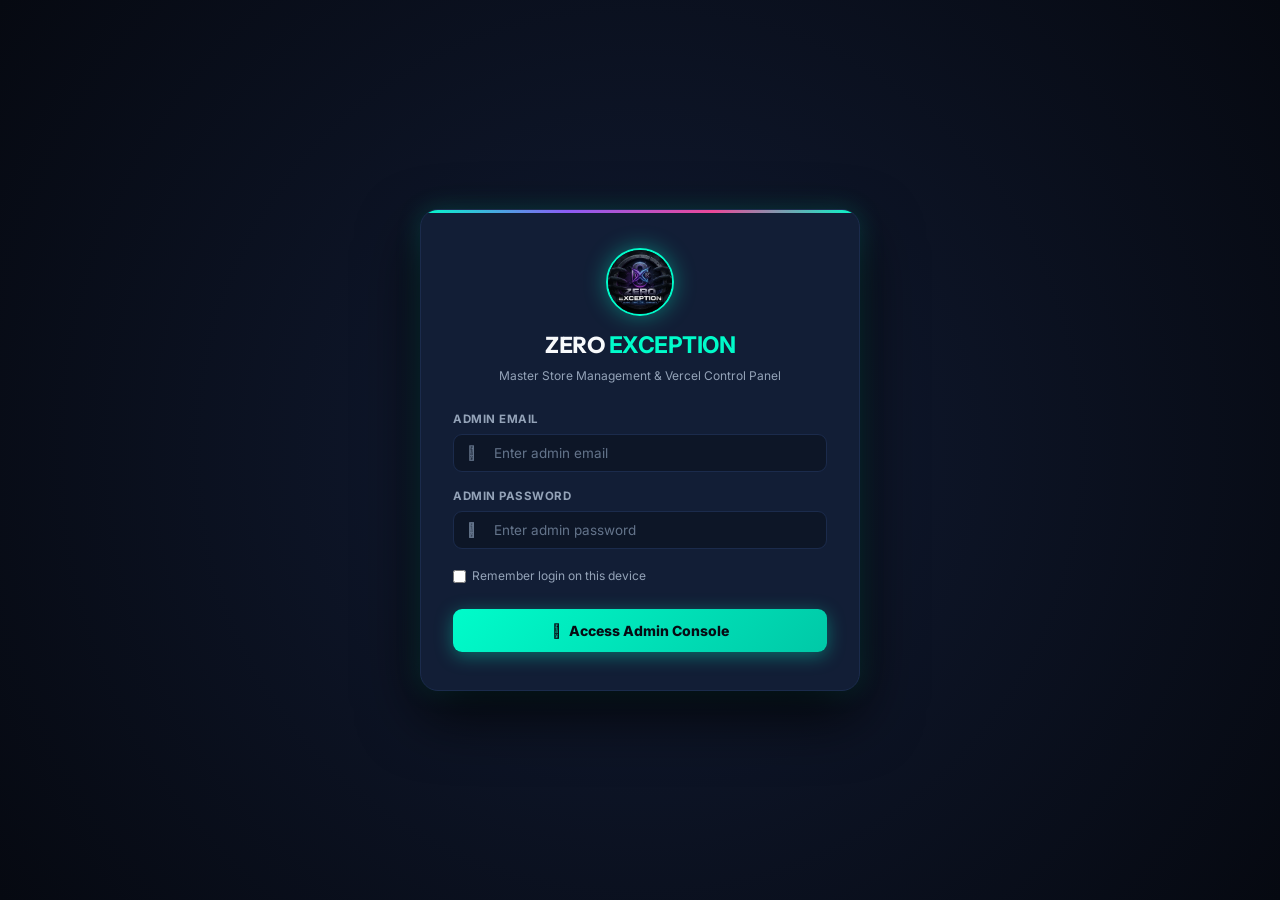
==== commit 0f9efd9b: "Initialize ZERO EXCEPTION store with Vercel deployment engine" ====
--- a/admin.html
+++ b/admin.html
@@ -14,10 +14,6 @@
     
     <!-- Admin Stylesheet -->
     <link rel="stylesheet" href="admin.css">
-
-    <!-- Firebase App & Firestore SDKs (v9 compat for zero-build static hosting) -->
-    <script src="https://www.gstatic.com/firebasejs/9.23.0/firebase-app-compat.js"></script>
-    <script src="https://www.gstatic.com/firebasejs/9.23.0/firebase-firestore-compat.js"></script>
 </head>
 <body>
 
@@ -101,7 +97,7 @@
                     <i class="fas fa-coins"></i> Currencies & Rates
                 </button>
                 <button class="nav-link-btn" data-tab="tab-sync">
-                    <i class="fas fa-cloud-upload-alt"></i> Vercel & Cloud Sync
+                    <i class="fas fa-rocket"></i> Vercel & Catalog Hub
                 </button>
                 <button class="nav-link-btn" data-tab="tab-backup">
                     <i class="fas fa-database"></i> Backup & Reset
@@ -160,18 +156,18 @@
                 <!-- Smart Deployment Alert Banner -->
                 <div class="deploy-alert-banner" id="deployAlertBanner">
                     <div class="deploy-alert-icon">
-                        <i class="fas fa-exclamation-triangle"></i>
+                        <i class="fas fa-check-circle" style="color: var(--adm-accent);"></i>
                     </div>
                     <div class="deploy-alert-body">
-                        <h4 id="deployAlertTitle">Local Mode Active — Updates Saved to Chrome Only</h4>
-                        <p id="deployAlertText">To make product updates, price changes, and new products visible to <strong>all visitors worldwide on Vercel</strong>, connect free Firebase (real-time 1s sync) or download the updated <code>products.json</code>.</p>
+                        <h4 id="deployAlertTitle">Store Catalog Active</h4>
+                        <p id="deployAlertText">Edits in this console save immediately to your store. Click <strong>Download products.json</strong> to publish your latest products live to Vercel.</p>
                     </div>
                     <div class="deploy-alert-actions">
-                        <button class="btn-alert-action primary" id="btnAlertConnectCloud">
-                            <i class="fas fa-bolt"></i> Setup Realtime Cloud (1s)
+                        <button class="btn-alert-action primary" id="btnAlertExport">
+                            <i class="fas fa-file-download"></i> Download products.json
                         </button>
-                        <button class="btn-alert-action secondary" id="btnAlertExport">
-                            <i class="fas fa-file-download"></i> Download products.json
+                        <button class="btn-alert-action secondary" id="btnCopyJsonQuick" title="Copy JSON directly to clipboard">
+                            <i class="fas fa-copy"></i> Copy JSON
                         </button>
                         <button class="btn-alert-action secondary" id="btnCleanDuplicatesAlert" title="Clean any (Copy) test duplicates">
                             <i class="fas fa-broom"></i> Clean Duplicates
@@ -615,128 +611,95 @@
                 </section>
 
                 <!-- ============================================================
-                     TAB 6: VERCEL & CLOUD SYNC HUB
+                     TAB 6: VERCEL PUBLISHING & CATALOG HUB
                      ============================================================ -->
                 <section class="tab-pane" id="tab-sync">
                     <div class="adm-panel">
                         <div class="panel-header">
                             <div class="panel-header-left">
-                                <h3>⚡ Vercel Instant Sync Engine</h3>
-                                <p>How changes you make in this admin page instantly appear on your Vercel live website for all customers worldwide.</p>
-                            </div>
-                            <button class="btn-primary-save" id="btnTestAndSyncAll">
-                                <i class="fas fa-bolt"></i> Push All Products to Cloud Now
+                                <h3>⚡ Vercel Deployment & Catalog Hub</h3>
+                                <p>Manage, export, and publish your product catalog directly to Vercel without third-party services.</p>
+                            </div>
+                            <button class="btn-primary-save" id="btnDownloadProductsTop">
+                                <i class="fas fa-download"></i> Download products.json
                             </button>
                         </div>
 
-                        <!-- Guide Banner -->
+                        <!-- Info Banner -->
                         <div class="sync-guide-box" style="margin-bottom: 20px;">
-                            <strong>🚀 Why Changes in Chrome Aren't Live Everywhere Yet:</strong><br>
-                            Vercel serves pre-built static files from its global Edge CDN network, so browser edits save to your local browser storage by default. To make updates appear <strong>instantly (within 1 second)</strong> for every visitor worldwide without redeploying, connect your catalog to a free real-time cloud store (Firebase Firestore). Alternatively, download the updated <code>products.json</code> and push to GitHub (Vercel auto-deploys in 15 seconds).
+                            <strong>🚀 How to Update Your Live Vercel Store in 2 Steps:</strong><br>
+                            1. Edit, add, or delete products in this admin console — all changes save immediately in your browser and live store tab.<br>
+                            2. Click <strong>Download Updated products.json</strong> below, replace the file in your project folder, and push to GitHub (Vercel automatically updates the live website within 15 seconds!).
                         </div>
 
                         <div style="display: flex; flex-direction: column; gap: 20px;">
-                            <!-- OPTION 1: FIREBASE REALTIME CLOUD SYNC -->
+                            <!-- CARD 1: 1-CLICK CATALOG DOWNLOAD & CLIPBOARD -->
                             <div class="sync-provider-card" style="border-color: var(--adm-accent);">
                                 <div class="sync-card-header">
                                     <div style="display: flex; align-items: center; gap: 12px;">
-                                        <i class="fas fa-fire" style="font-size: 26px; color: #FFA000;"></i>
+                                        <i class="fas fa-file-code" style="font-size: 26px; color: var(--adm-accent);"></i>
                                         <div>
-                                            <h4 style="font-size: 16px;">Firebase Firestore Cloud Database (Recommended — 0s Realtime)</h4>
-                                            <p style="font-size: 12px; color: var(--adm-text-secondary);">100% Free forever (50,000 reads/day). Changes in Admin update all customers' screens in 1 second.</p>
-                                        </div>
-                                    </div>
-                                    <span class="sync-provider-badge idle" id="firebaseStatusBadge">Not Connected</span>
-                                </div>
-
-                                <div class="form-row">
-                                    <div class="form-group">
-                                        <label>Firebase API Key</label>
-                                        <input type="text" id="fbApiKey" placeholder="AIzaSy...">
-                                    </div>
-                                    <div class="form-group">
-                                        <label>Project ID</label>
-                                        <input type="text" id="fbProjectId" placeholder="zero-exception-store">
-                                    </div>
-                                    <div class="form-group">
-                                        <label>Auth Domain</label>
-                                        <input type="text" id="fbAuthDomain" placeholder="zero-exception-store.firebaseapp.com">
-                                    </div>
-                                </div>
-
-                                <div style="display: flex; gap: 10px; flex-wrap: wrap;">
-                                    <button class="btn-primary-save" id="btnSaveFirebaseConfig" style="padding: 9px 18px; font-size: 13px;">
-                                        <i class="fas fa-link"></i> Connect & Save Firebase
-                                    </button>
-                                    <button class="btn-secondary-cancel" id="btnSyncFirebaseNow" style="padding: 9px 18px; font-size: 13px;">
-                                        <i class="fas fa-cloud-upload-alt"></i> Push Local Catalog to Firebase
-                                    </button>
-                                    <button class="btn-secondary-cancel" id="btnPullFirebaseNow" style="padding: 9px 18px; font-size: 13px;">
-                                        <i class="fas fa-cloud-download-alt"></i> Pull Latest from Firebase
-                                    </button>
-                                </div>
-
-                                <div style="background: rgba(0,0,0,0.25); border: 1px solid var(--adm-border); border-radius: 8px; padding: 12px; font-size: 12px; color: var(--adm-text-secondary); line-height: 1.6;">
-                                    <strong style="color: var(--adm-text);">Quick 2-Minute Setup:</strong><br>
-                                    1. Go to <a href="https://console.firebase.google.com" target="_blank" style="color: var(--adm-accent); text-decoration: underline;">console.firebase.google.com</a> and click <strong>Create a project</strong>.<br>
-                                    2. In the left menu, click <strong>Build > Firestore Database</strong>, click <strong>Create database</strong>, and select <strong>Start in test mode</strong>.<br>
-                                    3. Click the ⚙️ gear icon next to Project Overview > <strong>Project Settings</strong> > Under "Your apps" click Web (<code>&lt;/&gt;</code>) > Copy your <code>apiKey</code> and <code>projectId</code>.<br>
-                                    4. Paste them above and click <strong>Connect & Save</strong>. Done! All updates will sync automatically to every user worldwide.
-                                </div>
-                            </div>
-
-                            <!-- OPTION 2: FREE CLOUD JSON STORAGE (JSONBin.io) -->
+                                            <h4 style="font-size: 16px;">Download Store Data Files</h4>
+                                            <p style="font-size: 12px; color: var(--adm-text-secondary);">Download the latest clean JSON files to commit to your GitHub repository or replace in your local folder.</p>
+                                        </div>
+                                    </div>
+                                    <span class="sync-provider-badge active" id="catalogLiveBadge">Catalog Ready</span>
+                                </div>
+
+                                <div style="display: flex; gap: 10px; flex-wrap: wrap; margin-top: 10px;">
+                                    <button class="btn-primary-save" id="btnDownloadProductsJson" style="padding: 11px 20px; font-size: 13px;">
+                                        <i class="fas fa-download"></i> Download Updated products.json
+                                    </button>
+                                    <button class="btn-secondary-cancel" id="btnCopyProductsJson" style="padding: 11px 20px; font-size: 13px;">
+                                        <i class="fas fa-copy"></i> Copy products.json to Clipboard
+                                    </button>
+                                    <button class="btn-secondary-cancel" id="btnDownloadSettingsJson" style="padding: 11px 20px; font-size: 13px;">
+                                        <i class="fas fa-download"></i> Download settings.json
+                                    </button>
+                                </div>
+                            </div>
+
+                            <!-- CARD 2: IMPORT EXISTING PRODUCTS.JSON -->
                             <div class="sync-provider-card">
                                 <div class="sync-card-header">
                                     <div style="display: flex; align-items: center; gap: 12px;">
-                                        <i class="fas fa-cubes" style="font-size: 26px; color: #3B82F6;"></i>
+                                        <i class="fas fa-file-import" style="font-size: 26px; color: #3B82F6;"></i>
                                         <div>
-                                            <h4 style="font-size: 16px;">Free Cloud JSON Storage (JSONBin.io)</h4>
-                                            <p style="font-size: 12px; color: var(--adm-text-secondary);">Alternative zero-config cloud storage API for 100% instant sync on Vercel.</p>
-                                        </div>
-                                    </div>
-                                    <span class="sync-provider-badge idle" id="jsonbinStatusBadge">Optional</span>
-                                </div>
-
-                                <div class="form-row">
-                                    <div class="form-group">
-                                        <label>JSONBin Bin ID</label>
-                                        <input type="text" id="jsonbinBinId" placeholder="e.g. 660xxxxxxxxxxxx">
-                                    </div>
-                                    <div class="form-group">
-                                        <label>JSONBin Master Key (Secret)</label>
-                                        <input type="password" id="jsonbinApiKey" placeholder="$2a$10$...">
-                                    </div>
-                                </div>
-
-                                <div style="display: flex; gap: 10px;">
-                                    <button class="btn-primary-save" id="btnSaveJsonbinConfig" style="padding: 9px 18px; font-size: 13px;">
-                                        <i class="fas fa-save"></i> Save & Test JSONBin
-                                    </button>
-                                    <button class="btn-secondary-cancel" id="btnPushJsonbin" style="padding: 9px 18px; font-size: 13px;">
-                                        <i class="fas fa-arrow-up"></i> Push to JSONBin
-                                    </button>
-                                </div>
-                            </div>
-
-                            <!-- OPTION 3: 1-CLICK EXPORT FOR DIRECT VERCEL / GITHUB DEPLOY -->
+                                            <h4 style="font-size: 16px;">Import products.json File</h4>
+                                            <p style="font-size: 12px; color: var(--adm-text-secondary);">Upload a new or backup products.json file to instantly load it into this admin panel.</p>
+                                        </div>
+                                    </div>
+                                </div>
+
+                                <div style="display: flex; gap: 10px; align-items: center; flex-wrap: wrap; margin-top: 10px;">
+                                    <input type="file" id="importProductsFileInput" accept=".json,application/json" style="display: none;">
+                                    <button class="btn-secondary-cancel" id="btnTriggerImportProducts" style="padding: 10px 18px; font-size: 13px;">
+                                        <i class="fas fa-upload"></i> Choose products.json File to Import
+                                    </button>
+                                    <button class="btn-secondary-cancel" id="btnReloadServerCatalog" style="padding: 10px 18px; font-size: 13px;" title="Discard local draft and reload from server products.json">
+                                        <i class="fas fa-sync-alt"></i> Reload Server products.json
+                                    </button>
+                                </div>
+                            </div>
+
+                            <!-- CARD 3: CATALOG HEALTH & DEDUPLICATION -->
                             <div class="sync-provider-card">
                                 <div class="sync-card-header">
                                     <div style="display: flex; align-items: center; gap: 12px;">
-                                        <i class="fas fa-file-export" style="font-size: 26px; color: #10B981;"></i>
+                                        <i class="fas fa-broom" style="font-size: 26px; color: #F59E0B;"></i>
                                         <div>
-                                            <h4 style="font-size: 16px;">Direct File Export for Vercel (No Cloud Account Needed)</h4>
-                                            <p style="font-size: 12px; color: var(--adm-text-secondary);">Download the latest files, replace them in your project folder, and push to GitHub (or deploy via Vercel CLI).</p>
-                                        </div>
-                                    </div>
-                                </div>
-
-                                <div style="display: flex; gap: 10px; flex-wrap: wrap;">
-                                    <button class="btn-primary-save" id="btnDownloadProductsJson" style="padding: 9px 18px; font-size: 13px;">
-                                        <i class="fas fa-download"></i> Download Updated products.json
-                                    </button>
-                                    <button class="btn-secondary-cancel" id="btnDownloadSettingsJson" style="padding: 9px 18px; font-size: 13px;">
-                                        <i class="fas fa-download"></i> Download Updated settings.json
+                                            <h4 style="font-size: 16px;">Catalog Maintenance & Cleanup</h4>
+                                            <p style="font-size: 12px; color: var(--adm-text-secondary);">Clean up any test duplicate cards or restore clean factory state.</p>
+                                        </div>
+                                    </div>
+                                </div>
+
+                                <div style="display: flex; gap: 10px; flex-wrap: wrap; margin-top: 10px;">
+                                    <button class="btn-secondary-cancel" id="btnCleanDuplicatesSyncTab" style="padding: 10px 18px; font-size: 13px;">
+                                        <i class="fas fa-broom"></i> Scan & Clean Duplicates
+                                    </button>
+                                    <button class="btn-secondary-cancel" id="btnResetToDefaults" style="padding: 10px 18px; font-size: 13px; color: #F87171;">
+                                        <i class="fas fa-undo"></i> Reset to Default 18 Products
                                     </button>
                                 </div>
                             </div>
@@ -914,50 +877,38 @@
 
                 <!-- VERCEL DEPLOY HUB MODAL -->
                 <div class="modal-overlay" id="netlifyDeployModal">
-                    <div class="modal-dialog" style="max-width: 650px;">
+                    <div class="modal-dialog" style="max-width: 600px;">
                         <button class="modal-close-btn" id="btnCloseNetlifyDeployModal">&times;</button>
                         <div style="display: flex; align-items: center; gap: 12px; margin-bottom: 6px;">
                             <div style="width: 42px; height: 42px; border-radius: 12px; background: rgba(0, 252, 202, 0.15); color: var(--adm-accent); display: flex; align-items: center; justify-content: center; font-size: 20px;">
                                 <i class="fas fa-rocket"></i>
                             </div>
                             <div>
-                                <h3 style="font-size: 18px;">Deploy Updates to Vercel</h3>
-                                <p style="font-size: 12px; color: var(--adm-text-secondary);">Choose how you want your product updates to publish live to customers:</p>
-                            </div>
-                        </div>
-
-                        <div style="display: flex; flex-direction: column; gap: 16px; margin-top: 18px;">
-                            <!-- Option A: Free Firebase (Instant 0s Sync) -->
-                            <div style="background: rgba(0, 252, 202, 0.06); border: 1.5px solid var(--adm-accent); border-radius: var(--adm-radius); padding: 16px;">
-                                <div style="display: flex; align-items: center; justify-content: space-between; margin-bottom: 8px;">
-                                    <strong style="color: var(--adm-accent); font-size: 14px;"><i class="fas fa-bolt"></i> Option 1: Instant Realtime Cloud (Recommended)</strong>
-                                    <span class="badge-tag" style="background: rgba(0, 252, 202, 0.2); color: var(--adm-accent); font-size: 10px; font-weight: 800; padding: 2px 8px; border-radius: 4px;">ZERO REDEPLOYS</span>
-                                </div>
-                                <p style="font-size: 12px; color: var(--adm-text-secondary); line-height: 1.5; margin-bottom: 12px;">
-                                    Connect free Firebase Firestore once. Every time you add, edit, or delete a product in this admin page, it immediately updates on every visitor's screen across the world within 1 second!
-                                </p>
-                                <button class="btn-primary-save" id="btnGoToFirebaseSetup" style="padding: 8px 16px; font-size: 12px;">
-                                    <i class="fas fa-cog"></i> Open Firebase Cloud Sync Setup
-                                </button>
-                            </div>
-
-                            <!-- Option B: Direct File Download -->
-                            <div style="background: var(--adm-surface); border: 1.5px solid var(--adm-border); border-radius: var(--adm-radius); padding: 16px;">
-                                <div style="display: flex; align-items: center; justify-content: space-between; margin-bottom: 8px;">
-                                    <strong style="color: var(--adm-text); font-size: 14px;"><i class="fas fa-file-download"></i> Option 2: 1-Click File Download</strong>
-                                    <span class="badge-tag" style="background: rgba(255, 255, 255, 0.1); color: var(--adm-text-secondary); font-size: 10px; font-weight: 800; padding: 2px 8px; border-radius: 4px;">NO SETUP</span>
-                                </div>
-                                <p style="font-size: 12px; color: var(--adm-text-secondary); line-height: 1.5; margin-bottom: 12px;">
-                                    1. Click the button below to download the updated <code>products.json</code>.<br>
-                                    2. Replace <code>products.json</code> inside your <code>panel selling web</code> folder.<br>
-                                    3. Push to your GitHub repository — Vercel will automatically deploy the changes in ~15 seconds!
-                                </p>
-                                <div style="display: flex; gap: 8px; flex-wrap: wrap;">
-                                    <button class="btn-alert-action primary" id="btnModalDownloadProducts">
+                                <h3 style="font-size: 18px;">Publish to Live Vercel Website</h3>
+                                <p style="font-size: 12px; color: var(--adm-text-secondary);">Your edits are saved and live in this browser. To publish to all visitors on Vercel:</p>
+                            </div>
+                        </div>
+
+                        <div style="display: flex; flex-direction: column; gap: 14px; margin-top: 18px;">
+                            <div style="background: var(--adm-surface); border: 1.5px solid var(--adm-accent); border-radius: var(--adm-radius); padding: 18px;">
+                                <div style="display: flex; align-items: center; justify-content: space-between; margin-bottom: 10px;">
+                                    <strong style="color: var(--adm-accent); font-size: 14px;"><i class="fas fa-cloud-upload-alt"></i> Fast 2-Step Vercel Deployment</strong>
+                                    <span class="badge-tag" style="background: rgba(0, 252, 202, 0.2); color: var(--adm-accent); font-size: 10px; font-weight: 800; padding: 2px 8px; border-radius: 4px;">AUTOMATED</span>
+                                </div>
+                                <ol style="font-size: 12.5px; color: var(--adm-text-secondary); line-height: 1.8; margin: 0; padding-left: 20px;">
+                                    <li>Click <strong>Download Updated products.json</strong> below.</li>
+                                    <li>Replace the <code>products.json</code> file inside your <code>panel selling web</code> folder.</li>
+                                    <li>Push to your GitHub repository (or upload to github.com) — Vercel will build and deploy the update live in 15 seconds!</li>
+                                </ol>
+                                <div style="display: flex; gap: 10px; flex-wrap: wrap; margin-top: 16px;">
+                                    <button class="btn-primary-save" id="btnModalDownloadProducts" style="padding: 10px 18px; font-size: 13px;">
                                         <i class="fas fa-download"></i> Download Updated products.json
                                     </button>
-                                    <button class="btn-alert-action secondary" id="btnModalDownloadSettings">
-                                        <i class="fas fa-download"></i> Download settings.json
+                                    <button class="btn-secondary-cancel" id="btnModalCopyJson" style="padding: 10px 18px; font-size: 13px;">
+                                        <i class="fas fa-copy"></i> Copy JSON
+                                    </button>
+                                    <button class="btn-secondary-cancel" id="btnModalDownloadSettings" style="padding: 10px 18px; font-size: 13px;">
+                                        <i class="fas fa-download"></i> settings.json
                                     </button>
                                 </div>
                             </div>
--- a/admin.css
+++ b/admin.css
@@ -1379,3 +1379,24 @@
         justify-content: center;
     }
 }
+
+/* Card Save/Update Pulse Highlight */
+@keyframes pulseHighlight {
+    0% {
+        box-shadow: 0 0 0 0 rgba(0, 252, 202, 0.7);
+        border-color: var(--adm-accent);
+        transform: scale(1.02);
+    }
+    50% {
+        box-shadow: 0 0 25px 6px rgba(0, 252, 202, 0.4);
+        border-color: var(--adm-accent);
+        transform: scale(1.02);
+    }
+    100% {
+        box-shadow: none;
+        transform: scale(1);
+    }
+}
+.pulse-highlight {
+    animation: pulseHighlight 2s ease-in-out !important;
+}
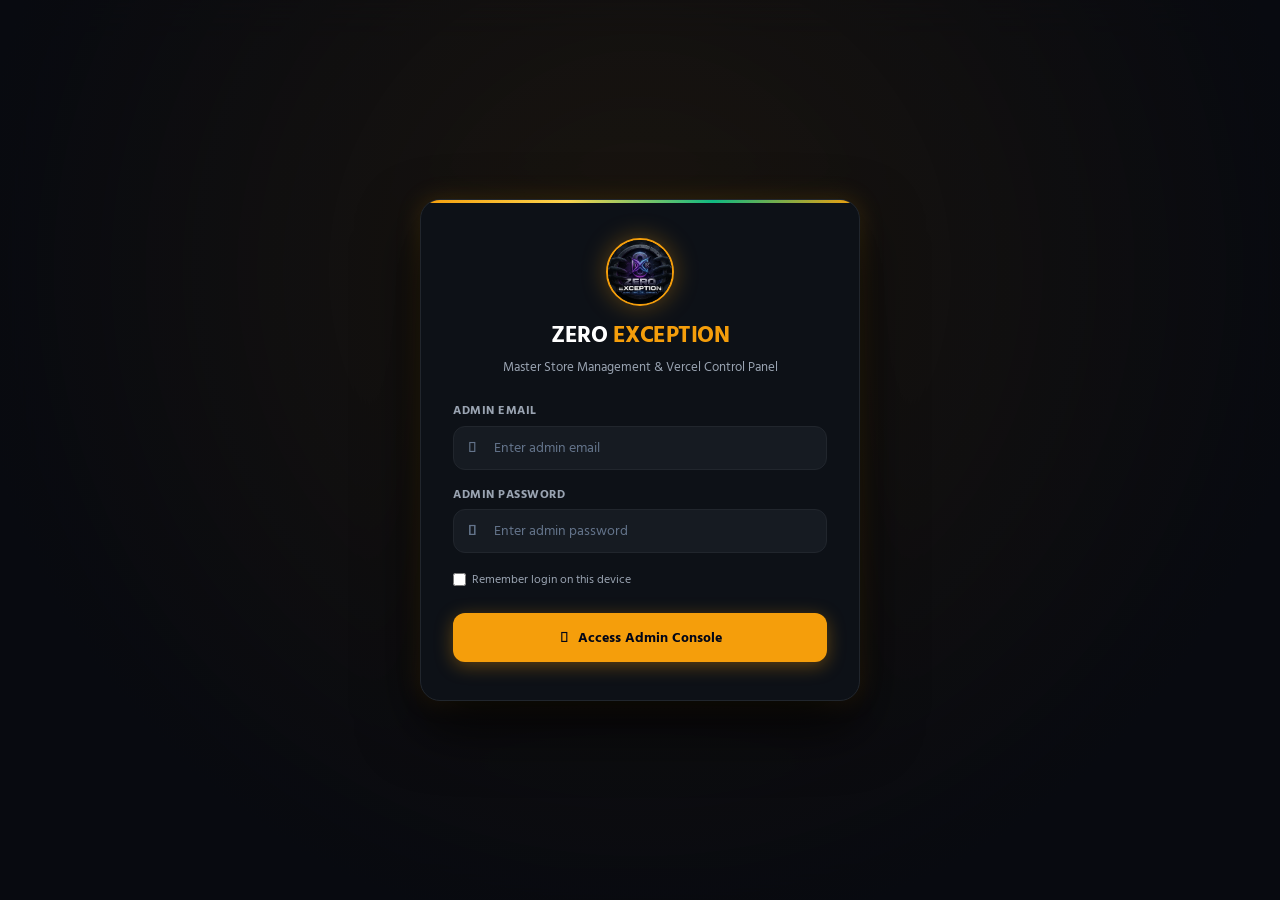
==== commit eb205841: "Redesign admin console to match zero-exception-tour dark obsidian and amber gold theme" ====
--- a/admin.html
+++ b/admin.html
@@ -6,10 +6,10 @@
     <title>ZERO EXCEPTION | Ultimate Admin Console & Store Engine</title>
     <meta name="description" content="Centralized management console for ZERO EXCEPTION digital panel store. Add products, configure payments, and sync instantly to Vercel.">
     
-    <!-- Google Fonts & FontAwesome -->
+    <!-- Google Fonts & FontAwesome (Matched to zero-exception-tour) -->
     <link rel="preconnect" href="https://fonts.googleapis.com">
     <link rel="preconnect" href="https://fonts.gstatic.com" crossorigin>
-    <link href="https://fonts.googleapis.com/css2?family=Inter:wght@400;500;600;700;800;900&family=Outfit:wght@500;600;700;800;900&display=swap" rel="stylesheet">
+    <link href="https://fonts.googleapis.com/css2?family=Hind+Siliguri:wght@400;500;600;700&family=Inter:wght@400;500;600;700;800;900&family=Outfit:wght@600;700;800&display=swap" rel="stylesheet">
     <link rel="stylesheet" href="https://cdnjs.cloudflare.com/ajax/libs/font-awesome/6.4.0/css/all.min.css">
     
     <!-- Admin Stylesheet -->
@@ -633,6 +633,61 @@
                         </div>
 
                         <div style="display: flex; flex-direction: column; gap: 20px;">
+                            <!-- CARD 0: 100% AUTOMATED GITHUB & VERCEL AUTO-DEPLOY -->
+                            <div class="sync-provider-card" style="border: 1px solid var(--adm-accent); background: rgba(245, 158, 11, 0.04);">
+                                <div class="sync-card-header">
+                                    <div style="display: flex; align-items: center; gap: 14px;">
+                                        <div style="width: 44px; height: 44px; border-radius: 12px; background: rgba(245, 158, 11, 0.15); color: var(--adm-accent); display: flex; align-items: center; justify-content: center; font-size: 24px;">
+                                            <i class="fab fa-github"></i>
+                                        </div>
+                                        <div>
+                                            <h4 style="font-size: 16px; color: var(--adm-accent);">⚡ 100% Automated GitHub & Vercel Sync</h4>
+                                            <p style="font-size: 12px; color: var(--adm-text-secondary);">Save product updates directly to your GitHub repository with zero manual downloads. Vercel auto-deploys within 15 seconds!</p>
+                                        </div>
+                                    </div>
+                                    <span class="sync-provider-badge idle" id="ghAutoDeployBadge">⚪ Enter Token to Enable</span>
+                                </div>
+
+                                <div class="form-row" style="margin-top: 14px;">
+                                    <div class="form-group" style="flex: 2;">
+                                        <label style="font-size: 12px; font-weight: 700;">GitHub Repository</label>
+                                        <input type="text" id="ghRepoName" value="toqysfreefire-cmyk/zero-exception-panel" placeholder="owner/repo">
+                                    </div>
+                                    <div class="form-group" style="flex: 1;">
+                                        <label style="font-size: 12px; font-weight: 700;">Branch</label>
+                                        <input type="text" id="ghBranchName" value="main" placeholder="main">
+                                    </div>
+                                    <div class="form-group" style="flex: 2;">
+                                        <label style="font-size: 12px; font-weight: 700;">GitHub Personal Access Token</label>
+                                        <input type="password" id="ghPersonalToken" placeholder="ghp_xxxxxxxxxxxxxxxxxxxx">
+                                    </div>
+                                </div>
+
+                                <div style="display: flex; align-items: center; justify-content: space-between; flex-wrap: wrap; gap: 12px; margin-top: 14px; padding-top: 14px; border-top: 1px solid var(--adm-border);">
+                                    <label style="display: flex; align-items: center; gap: 8px; cursor: pointer; font-size: 13px; font-weight: 700; color: var(--adm-text);">
+                                        <input type="checkbox" id="ghAutoDeployOnSave" checked style="width: auto;">
+                                        🚀 Automatically Commit to GitHub on Every Save / Edit / Delete
+                                    </label>
+
+                                    <div style="display: flex; gap: 8px; flex-wrap: wrap;">
+                                        <button class="btn-primary-save" id="btnSaveGitHubConfig" style="padding: 9px 18px; font-size: 12.5px;">
+                                            <i class="fas fa-save"></i> Save GitHub Settings
+                                        </button>
+                                        <button class="btn-secondary-cancel" id="btnTriggerGitHubDeployNow" style="padding: 9px 18px; font-size: 12.5px;">
+                                            <i class="fas fa-cloud-upload-alt"></i> Push Catalog to GitHub Now
+                                        </button>
+                                    </div>
+                                </div>
+
+                                <div style="background: rgba(0,0,0,0.3); border: 1px solid var(--adm-border); border-radius: 8px; padding: 12px; margin-top: 14px; font-size: 12px; color: var(--adm-text-secondary); line-height: 1.6;">
+                                    <strong style="color: var(--adm-text);">🔑 30-Second Setup to Enable 0-Click Auto Deploy:</strong><br>
+                                    1. Go to <a href="https://github.com/settings/tokens/new" target="_blank" style="color: var(--adm-accent); text-decoration: underline;">github.com/settings/tokens/new</a> (log into your GitHub account).<br>
+                                    2. Set Note: <code>Zero Admin Auto Deploy</code>, Expiration: <code>No expiration</code>, and check the <strong><code>repo</code></strong> box (Full control of private repositories).<br>
+                                    3. Click <strong>Generate token</strong> at the bottom, copy the token (starts with <code>ghp_...</code>), paste it above, and click <strong>Save GitHub Settings</strong>.<br>
+                                    🎉 Done! Any product or price change you save will now automatically push to GitHub and auto-deploy to Vercel in 15 seconds without any manual work!
+                                </div>
+                            </div>
+
                             <!-- CARD 1: 1-CLICK CATALOG DOWNLOAD & CLIPBOARD -->
                             <div class="sync-provider-card" style="border-color: var(--adm-accent);">
                                 <div class="sync-card-header">
@@ -880,7 +935,7 @@
                     <div class="modal-dialog" style="max-width: 600px;">
                         <button class="modal-close-btn" id="btnCloseNetlifyDeployModal">&times;</button>
                         <div style="display: flex; align-items: center; gap: 12px; margin-bottom: 6px;">
-                            <div style="width: 42px; height: 42px; border-radius: 12px; background: rgba(0, 252, 202, 0.15); color: var(--adm-accent); display: flex; align-items: center; justify-content: center; font-size: 20px;">
+                            <div style="width: 42px; height: 42px; border-radius: 12px; background: rgba(245, 158, 11, 0.15); color: var(--adm-accent); display: flex; align-items: center; justify-content: center; font-size: 20px;">
                                 <i class="fas fa-rocket"></i>
                             </div>
                             <div>
@@ -893,7 +948,7 @@
                             <div style="background: var(--adm-surface); border: 1.5px solid var(--adm-accent); border-radius: var(--adm-radius); padding: 18px;">
                                 <div style="display: flex; align-items: center; justify-content: space-between; margin-bottom: 10px;">
                                     <strong style="color: var(--adm-accent); font-size: 14px;"><i class="fas fa-cloud-upload-alt"></i> Fast 2-Step Vercel Deployment</strong>
-                                    <span class="badge-tag" style="background: rgba(0, 252, 202, 0.2); color: var(--adm-accent); font-size: 10px; font-weight: 800; padding: 2px 8px; border-radius: 4px;">AUTOMATED</span>
+                                    <span class="badge-tag" style="background: rgba(245, 158, 11, 0.2); color: var(--adm-accent); font-size: 10px; font-weight: 800; padding: 2px 8px; border-radius: 4px;">AUTOMATED</span>
                                 </div>
                                 <ol style="font-size: 12.5px; color: var(--adm-text-secondary); line-height: 1.8; margin: 0; padding-left: 20px;">
                                     <li>Click <strong>Download Updated products.json</strong> below.</li>
--- a/admin.css
+++ b/admin.css
@@ -1,38 +1,61 @@
 /* ============================================================
    ZERO EXCEPTION - ULTIMATE ADMIN CONSOLE STYLESHEET
-   Cyber Dark & High Performance Esports Theme
+   Tournament Esports Design System (Matched to zero-exception-tour)
    ============================================================ */
 
 :root {
-    --adm-bg: #070B14;
-    --adm-surface: #0D1627;
-    --adm-card: #121E36;
-    --adm-card-hover: #182747;
-    --adm-border: #1B2B4C;
-    --adm-border-focus: #00fcca;
-    --adm-accent: #00fcca;
-    --adm-accent-rgb: 0, 252, 202;
-    --adm-purple: #8B5CF6;
-    --adm-purple-hover: #7C3AED;
+    /* Backgrounds & Surfaces */
+    --adm-bg: #080A10;
+    --adm-surface: #0D1117;
+    --adm-card: #0D1117;
+    --adm-card-inner: #161B22;
+    --adm-card-hover: #161B22;
+    --adm-border: #21262D;
+    --adm-border-hover: rgba(245, 158, 11, 0.45);
+    --adm-border-focus: #F59E0B;
+    
+    /* Tour Gold / Amber Esports Accent */
+    --adm-accent: #F59E0B;
+    --adm-accent-hover: #FBBF24;
+    --adm-accent-light: #FCD34D;
+    --adm-accent-rgb: 245, 158, 11;
+    --adm-accent-glow: rgba(245, 158, 11, 0.25);
+    --adm-accent-subtle: rgba(245, 158, 11, 0.12);
+    
+    /* Supporting Status & Utility Accents */
+    --adm-emerald: #10B981;
+    --adm-emerald-light: #34D399;
+    --adm-emerald-rgb: 16, 185, 129;
+    --adm-red: #EF4444;
+    --adm-red-light: #F87171;
+    --adm-red-rgb: 239, 68, 68;
+    --adm-sky: #0EA5E9;
+    --adm-sky-light: #38BDF8;
+    --adm-purple: #A855F7;
+    --adm-purple-light: #C084FC;
     --adm-pink: #EC4899;
+    --adm-yellow: #F59E0B;
     --adm-blue: #3B82F6;
     --adm-green: #10B981;
-    --adm-yellow: #F59E0B;
-    --adm-red: #EF4444;
     
-    --adm-text: #F8FAFC;
-    --adm-text-secondary: #94A3B8;
+    /* Typography Colors (Matched to Tour) */
+    --adm-text: #FFFFFF;
+    --adm-text-secondary: #9AA4B2;
     --adm-text-muted: #64748B;
+    --adm-text-dark: #020617;
     
-    --adm-shadow: 0 12px 36px rgba(0, 0, 0, 0.55);
-    --adm-glow: 0 0 25px rgba(0, 252, 202, 0.2);
+    /* Radii & Elevation */
     --adm-radius-sm: 8px;
     --adm-radius: 12px;
-    --adm-radius-lg: 18px;
+    --adm-radius-lg: 16px;
+    --adm-radius-xl: 20px;
     --adm-radius-pill: 9999px;
-    --adm-font: 'Inter', -apple-system, BlinkMacSystemFont, sans-serif;
-    --adm-heading: 'Outfit', 'Inter', sans-serif;
-    --adm-transition: all 0.22s cubic-bezier(0.16, 1, 0.3, 1);
+    
+    --adm-shadow: 0 10px 25px -5px rgba(0, 0, 0, 0.6), 0 8px 10px -6px rgba(0, 0, 0, 0.5);
+    --adm-glow: 0 0 25px rgba(245, 158, 11, 0.18);
+    --adm-font: 'Hind Siliguri', 'Inter', -apple-system, BlinkMacSystemFont, 'Segoe UI', Roboto, sans-serif;
+    --adm-heading: 'Hind Siliguri', 'Outfit', 'Inter', sans-serif;
+    --adm-transition: all 0.2s cubic-bezier(0.16, 1, 0.3, 1);
 }
 
 *, *::before, *::after {
@@ -44,25 +67,32 @@
 
 body {
     background-color: var(--adm-bg);
-    color: var(--adm-text);
+    color: var(--adm-text-secondary);
     min-height: 100vh;
     display: flex;
     flex-direction: column;
     overflow-x: hidden;
     line-height: 1.5;
+    -webkit-font-smoothing: antialiased;
+    -moz-osx-font-smoothing: grayscale;
+}
+
+::selection {
+    background-color: rgba(245, 158, 11, 0.3);
+    color: #FCD34D;
 }
 
 /* Scrollbars */
-::-webkit-scrollbar { width: 7px; height: 7px; }
-::-webkit-scrollbar-track { background: var(--adm-bg); }
-::-webkit-scrollbar-thumb { background: var(--adm-border); border-radius: 10px; }
-::-webkit-scrollbar-thumb:hover { background: var(--adm-accent); }
+::-webkit-scrollbar { width: 6px; height: 6px; }
+::-webkit-scrollbar-track { background: #080A10; }
+::-webkit-scrollbar-thumb { background: #21262D; border-radius: 9999px; }
+::-webkit-scrollbar-thumb:hover { background: #30363D; }
 
 /* Typography */
 h1, h2, h3, h4, h5, h6 {
     font-family: var(--adm-heading);
     font-weight: 700;
-    letter-spacing: -0.3px;
+    letter-spacing: -0.025em;
     color: var(--adm-text);
 }
 
@@ -72,10 +102,10 @@
 input, select, textarea {
     font-family: inherit;
     outline: none;
-    border: 1.5px solid var(--adm-border);
-    background: var(--adm-surface);
-    color: var(--adm-text);
-    border-radius: 9px;
+    border: 1px solid var(--adm-border);
+    background: var(--adm-card-inner);
+    color: var(--adm-text);
+    border-radius: var(--adm-radius);
     padding: 10px 14px;
     font-size: 13.5px;
     transition: var(--adm-transition);
@@ -83,8 +113,8 @@
 }
 input:focus, select:focus, textarea:focus {
     border-color: var(--adm-accent);
-    box-shadow: 0 0 14px rgba(var(--adm-accent-rgb), 0.28);
-    background: #0E1A30;
+    box-shadow: 0 0 0 3px rgba(245, 158, 11, 0.18);
+    background: #1B222D;
 }
 input::placeholder, textarea::placeholder {
     color: var(--adm-text-muted);
@@ -96,7 +126,7 @@
 .login-screen {
     position: fixed;
     inset: 0;
-    background: radial-gradient(circle at center, #111B33 0%, #060911 100%);
+    background: radial-gradient(circle at 50% 30%, rgba(245, 158, 11, 0.08) 0%, #080A10 75%);
     display: flex;
     align-items: center;
     justify-content: center;
@@ -106,13 +136,13 @@
 }
 
 .login-card {
-    background: var(--adm-card);
-    border: 1.5px solid var(--adm-border);
-    border-radius: var(--adm-radius-lg);
+    background: var(--adm-surface);
+    border: 1px solid var(--adm-border);
+    border-radius: var(--adm-radius-xl);
     width: 100%;
     max-width: 440px;
     padding: 38px 32px;
-    box-shadow: 0 24px 60px rgba(0, 0, 0, 0.75), var(--adm-glow);
+    box-shadow: 0 25px 60px rgba(0, 0, 0, 0.8), var(--adm-glow);
     position: relative;
     overflow: hidden;
 }
@@ -124,7 +154,7 @@
     left: 0;
     right: 0;
     height: 3px;
-    background: linear-gradient(90deg, var(--adm-accent), var(--adm-purple), var(--adm-pink), var(--adm-accent));
+    background: linear-gradient(90deg, #F59E0B, #FCD34D, #10B981, #F59E0B);
 }
 
 .login-brand {
@@ -137,7 +167,7 @@
     height: 68px;
     border-radius: 50%;
     border: 2px solid var(--adm-accent);
-    box-shadow: 0 0 22px rgba(var(--adm-accent-rgb), 0.4);
+    box-shadow: 0 0 24px rgba(245, 158, 11, 0.35);
     margin: 0 auto 12px;
     display: block;
     object-fit: cover;
@@ -149,9 +179,9 @@
 }
 .login-brand h2 span { color: var(--adm-accent); }
 .login-brand p {
-    font-size: 12px;
+    font-size: 12.5px;
     color: var(--adm-text-secondary);
-    margin-top: 4px;
+    margin-top: 5px;
 }
 
 .login-form {
@@ -203,13 +233,13 @@
 .toggle-password:hover { color: var(--adm-accent); }
 
 .login-btn {
-    background: linear-gradient(135deg, var(--adm-accent), #00c9a7);
-    color: #070B14;
+    background: var(--adm-accent);
+    color: var(--adm-text-dark);
     font-weight: 800;
     font-size: 14px;
     padding: 13px;
-    border-radius: 9px;
-    box-shadow: 0 4px 18px rgba(var(--adm-accent-rgb), 0.35);
+    border-radius: var(--adm-radius);
+    box-shadow: 0 4px 18px rgba(245, 158, 11, 0.35);
     display: flex;
     align-items: center;
     justify-content: center;
@@ -218,16 +248,17 @@
     margin-top: 8px;
 }
 .login-btn:hover {
-    transform: translateY(-2px);
-    box-shadow: 0 8px 26px rgba(var(--adm-accent-rgb), 0.5);
+    background: var(--adm-accent-hover);
+    transform: translateY(-1px);
+    box-shadow: 0 8px 24px rgba(245, 158, 11, 0.5);
 }
 
 .login-error {
-    background: rgba(239, 68, 68, 0.15);
-    border: 1.5px solid var(--adm-red);
+    background: rgba(239, 68, 68, 0.12);
+    border: 1px solid rgba(239, 68, 68, 0.35);
     color: #FCA5A5;
     padding: 11px 14px;
-    border-radius: 9px;
+    border-radius: var(--adm-radius);
     font-size: 12.5px;
     display: none;
     align-items: center;
@@ -247,7 +278,7 @@
 .adm-sidebar {
     width: 270px;
     background: var(--adm-surface);
-    border-right: 1.5px solid var(--adm-border);
+    border-right: 1px solid var(--adm-border);
     display: flex;
     flex-direction: column;
     flex-shrink: 0;
@@ -260,7 +291,7 @@
 
 .sidebar-header {
     padding: 20px 22px;
-    border-bottom: 1.5px solid var(--adm-border);
+    border-bottom: 1px solid var(--adm-border);
     display: flex;
     align-items: center;
     gap: 12px;
@@ -270,9 +301,9 @@
     width: 44px;
     height: 44px;
     border-radius: 50%;
-    border: 1.5px solid var(--adm-accent);
+    border: 2px solid var(--adm-accent);
     object-fit: cover;
-    box-shadow: 0 0 12px rgba(var(--adm-accent-rgb), 0.3);
+    box-shadow: 0 0 14px rgba(245, 158, 11, 0.3);
 }
 
 .sidebar-brand-info h3 {
@@ -287,6 +318,7 @@
     font-weight: 700;
     text-transform: uppercase;
     letter-spacing: 0.5px;
+    margin-top: 2px;
 }
 
 .sidebar-nav {
@@ -306,7 +338,8 @@
     color: var(--adm-text-secondary);
     font-size: 13px;
     font-weight: 600;
-    border-radius: 9px;
+    border-radius: var(--adm-radius);
+    border: 1px solid transparent;
     transition: var(--adm-transition);
     text-align: left;
     width: 100%;
@@ -319,36 +352,38 @@
 }
 .nav-link-btn:hover {
     color: var(--adm-text);
-    background: rgba(255, 255, 255, 0.05);
+    background: var(--adm-card-inner);
+    border-color: var(--adm-border);
 }
 .nav-link-btn:hover i {
     color: var(--adm-accent);
 }
 .nav-link-btn.active {
-    color: #070B14;
-    background: var(--adm-accent);
-    font-weight: 800;
-    box-shadow: 0 4px 18px rgba(var(--adm-accent-rgb), 0.35);
+    color: var(--adm-accent);
+    background: var(--adm-accent-subtle);
+    border-color: rgba(245, 158, 11, 0.35);
+    font-weight: 700;
+    box-shadow: 0 2px 10px rgba(0, 0, 0, 0.3);
 }
 .nav-link-btn.active i {
-    color: #070B14;
+    color: var(--adm-accent);
 }
 
 .sidebar-footer {
     padding: 16px 14px;
-    border-top: 1.5px solid var(--adm-border);
+    border-top: 1px solid var(--adm-border);
     display: flex;
     flex-direction: column;
     gap: 8px;
-    background: rgba(0, 0, 0, 0.2);
+    background: rgba(8, 10, 16, 0.5);
 }
 
 .btn-store-link {
-    background: rgba(139, 92, 246, 0.15);
-    border: 1px solid var(--adm-purple);
-    color: #DDD6FE;
+    background: rgba(245, 158, 11, 0.1);
+    border: 1px solid rgba(245, 158, 11, 0.3);
+    color: #FCD34D;
     padding: 10px 14px;
-    border-radius: 9px;
+    border-radius: var(--adm-radius);
     font-size: 12px;
     font-weight: 700;
     display: flex;
@@ -358,17 +393,17 @@
     transition: var(--adm-transition);
 }
 .btn-store-link:hover {
-    background: var(--adm-purple);
-    color: white;
-    box-shadow: 0 4px 16px rgba(139, 92, 246, 0.4);
+    background: var(--adm-accent);
+    color: var(--adm-text-dark);
+    box-shadow: 0 4px 16px rgba(245, 158, 11, 0.4);
 }
 
 .btn-logout {
-    background: rgba(239, 68, 68, 0.1);
-    border: 1px solid rgba(239, 68, 68, 0.3);
-    color: #F87171;
+    background: rgba(239, 68, 68, 0.08);
+    border: 1px solid rgba(239, 68, 68, 0.25);
+    color: var(--adm-red-light);
     padding: 9px 14px;
-    border-radius: 9px;
+    border-radius: var(--adm-radius);
     font-size: 12px;
     font-weight: 700;
     display: flex;
@@ -394,8 +429,8 @@
 }
 
 .adm-topbar {
-    background: rgba(13, 22, 39, 0.85);
-    border-bottom: 1.5px solid var(--adm-border);
+    background: rgba(8, 10, 16, 0.95);
+    border-bottom: 1px solid var(--adm-border);
     padding: 14px 28px;
     display: flex;
     align-items: center;
@@ -418,8 +453,8 @@
     font-size: 18px;
     color: var(--adm-text);
     padding: 6px;
-    background: var(--adm-card);
-    border-radius: 8px;
+    background: var(--adm-card-inner);
+    border-radius: var(--adm-radius-sm);
     border: 1px solid var(--adm-border);
 }
 
@@ -429,6 +464,7 @@
     display: flex;
     align-items: center;
     gap: 8px;
+    color: var(--adm-text);
 }
 
 .topbar-right {
@@ -442,8 +478,8 @@
     display: flex;
     align-items: center;
     gap: 8px;
-    background: var(--adm-card);
-    border: 1.5px solid var(--adm-border);
+    background: var(--adm-card-inner);
+    border: 1px solid var(--adm-border);
     border-radius: var(--adm-radius-pill);
     padding: 6px 14px;
     font-size: 11.5px;
@@ -454,29 +490,29 @@
     width: 8px;
     height: 8px;
     border-radius: 50%;
-    background: var(--adm-green);
-    box-shadow: 0 0 10px var(--adm-green);
+    background: var(--adm-emerald);
+    box-shadow: 0 0 10px var(--adm-emerald);
 }
 .sync-status-badge.local-draft {
     border-color: rgba(245, 158, 11, 0.4);
-    background: rgba(245, 158, 11, 0.08);
+    background: rgba(245, 158, 11, 0.1);
 }
 .sync-status-badge.local-draft .status-indicator-dot {
-    background: var(--adm-yellow);
-    box-shadow: 0 0 10px var(--adm-yellow);
-}
-.sync-status-badge.cloud-live {
-    border-color: rgba(0, 252, 202, 0.4);
-    background: rgba(0, 252, 202, 0.08);
-}
-.sync-status-badge.cloud-live .status-indicator-dot {
     background: var(--adm-accent);
     box-shadow: 0 0 10px var(--adm-accent);
+}
+.sync-status-badge.cloud-live {
+    border-color: rgba(16, 185, 129, 0.4);
+    background: rgba(16, 185, 129, 0.1);
+}
+.sync-status-badge.cloud-live .status-indicator-dot {
+    background: var(--adm-emerald);
+    box-shadow: 0 0 10px var(--adm-emerald);
     animation: pulse 1.8s infinite;
 }
 .sync-status-badge.syncing .status-indicator-dot {
-    background: var(--adm-yellow);
-    box-shadow: 0 0 8px var(--adm-yellow);
+    background: var(--adm-accent);
+    box-shadow: 0 0 8px var(--adm-accent);
     animation: pulse 0.8s infinite alternate;
 }
 .sync-status-badge.error .status-indicator-dot {
@@ -491,8 +527,8 @@
 }
 
 .btn-publish-netlify {
-    background: linear-gradient(135deg, #00fcca, #3B82F6);
-    color: #070B14;
+    background: var(--adm-accent);
+    color: var(--adm-text-dark);
     padding: 8px 16px;
     border-radius: var(--adm-radius-pill);
     font-size: 12px;
@@ -500,41 +536,44 @@
     display: flex;
     align-items: center;
     gap: 7px;
-    box-shadow: 0 3px 14px rgba(0, 252, 202, 0.35);
+    box-shadow: 0 3px 14px rgba(245, 158, 11, 0.35);
     transition: var(--adm-transition);
 }
 .btn-publish-netlify:hover {
-    transform: translateY(-2px);
-    box-shadow: 0 6px 20px rgba(0, 252, 202, 0.55);
+    background: var(--adm-accent-hover);
+    transform: translateY(-1px);
+    box-shadow: 0 6px 20px rgba(245, 158, 11, 0.5);
 }
 
 .btn-add-quick {
-    background: var(--adm-accent);
-    color: #070B14;
+    background: #161B22;
+    border: 1px solid var(--adm-border);
+    color: var(--adm-text);
     padding: 8px 16px;
     border-radius: var(--adm-radius-pill);
     font-size: 12px;
-    font-weight: 800;
+    font-weight: 700;
     display: flex;
     align-items: center;
     gap: 6px;
-    box-shadow: 0 2px 10px rgba(var(--adm-accent-rgb), 0.3);
     transition: var(--adm-transition);
 }
 .btn-add-quick:hover {
-    transform: translateY(-1px);
-    box-shadow: 0 4px 16px rgba(var(--adm-accent-rgb), 0.5);
+    background: #21262D;
+    border-color: rgba(245, 158, 11, 0.4);
+    color: var(--adm-accent);
 }
 
 .admin-user-pill {
     display: flex;
     align-items: center;
     gap: 8px;
-    background: var(--adm-card);
-    border: 1.5px solid var(--adm-border);
+    background: var(--adm-card-inner);
+    border: 1px solid var(--adm-border);
     border-radius: var(--adm-radius-pill);
     padding: 5px 12px;
     font-size: 11.5px;
+    color: var(--adm-text);
 }
 
 /* ============================================================
@@ -550,23 +589,22 @@
     margin: 0 auto;
 }
 
-/* Smart Netlify Deployment Alert Banner */
+/* Smart Deployment Alert Banner */
 .deploy-alert-banner {
-    background: linear-gradient(135deg, rgba(245, 158, 11, 0.12), rgba(18, 30, 54, 0.95));
-    border: 1.5px solid rgba(245, 158, 11, 0.4);
-    border-radius: var(--adm-radius);
+    background: rgba(13, 17, 23, 0.95);
+    border: 1px solid rgba(245, 158, 11, 0.35);
+    border-radius: var(--adm-radius-lg);
     padding: 16px 20px;
     display: flex;
     align-items: center;
     justify-content: space-between;
     gap: 18px;
-    box-shadow: 0 8px 24px rgba(0, 0, 0, 0.3);
+    box-shadow: var(--adm-shadow);
     position: relative;
     overflow: hidden;
 }
 .deploy-alert-banner.live-mode {
-    background: linear-gradient(135deg, rgba(0, 252, 202, 0.1), rgba(18, 30, 54, 0.95));
-    border-color: rgba(0, 252, 202, 0.4);
+    border-color: rgba(16, 185, 129, 0.35);
 }
 .deploy-alert-banner::before {
     content: '';
@@ -575,18 +613,18 @@
     top: 0;
     bottom: 0;
     width: 4px;
-    background: var(--adm-yellow);
+    background: var(--adm-accent);
 }
 .deploy-alert-banner.live-mode::before {
-    background: var(--adm-accent);
+    background: var(--adm-emerald);
 }
 
 .deploy-alert-icon {
     width: 44px;
     height: 44px;
     border-radius: 12px;
-    background: rgba(245, 158, 11, 0.18);
-    color: var(--adm-yellow);
+    background: rgba(245, 158, 11, 0.15);
+    color: var(--adm-accent);
     display: flex;
     align-items: center;
     justify-content: center;
@@ -594,8 +632,8 @@
     flex-shrink: 0;
 }
 .deploy-alert-banner.live-mode .deploy-alert-icon {
-    background: rgba(0, 252, 202, 0.18);
-    color: var(--adm-accent);
+    background: rgba(16, 185, 129, 0.15);
+    color: var(--adm-emerald);
 }
 
 .deploy-alert-body {
@@ -623,9 +661,9 @@
 }
 .btn-alert-action {
     padding: 8px 14px;
-    border-radius: 8px;
+    border-radius: var(--adm-radius);
     font-size: 12px;
-    font-weight: 800;
+    font-weight: 700;
     display: flex;
     align-items: center;
     gap: 6px;
@@ -633,23 +671,24 @@
 }
 .btn-alert-action.primary {
     background: var(--adm-accent);
-    color: #070B14;
-    box-shadow: 0 2px 10px rgba(0, 252, 202, 0.3);
+    color: var(--adm-text-dark);
+    box-shadow: 0 2px 10px rgba(245, 158, 11, 0.3);
 }
 .btn-alert-action.primary:hover {
+    background: var(--adm-accent-hover);
     transform: translateY(-1px);
-    box-shadow: 0 4px 16px rgba(0, 252, 202, 0.5);
 }
 .btn-alert-action.secondary {
-    background: rgba(255, 255, 255, 0.08);
+    background: var(--adm-card-inner);
     border: 1px solid var(--adm-border);
     color: var(--adm-text);
 }
 .btn-alert-action.secondary:hover {
-    background: rgba(255, 255, 255, 0.15);
-}
-
-/* Overview Stat Cards */
+    background: #21262D;
+    border-color: rgba(255, 255, 255, 0.15);
+}
+
+/* Overview Stat Cards (Matched to Tour) */
 .adm-stats-grid {
     display: grid;
     grid-template-columns: repeat(auto-fit, minmax(220px, 1fr));
@@ -657,43 +696,45 @@
 }
 
 .stat-card {
-    background: var(--adm-card);
-    border: 1.5px solid var(--adm-border);
-    border-radius: var(--adm-radius);
+    background: var(--adm-surface);
+    border: 1px solid var(--adm-border);
+    border-radius: var(--adm-radius-lg);
     padding: 18px 20px;
     display: flex;
     align-items: center;
     gap: 16px;
     transition: var(--adm-transition);
+    box-shadow: var(--adm-shadow);
 }
 .stat-card:hover {
-    border-color: rgba(var(--adm-accent-rgb), 0.45);
+    border-color: rgba(245, 158, 11, 0.45);
     transform: translateY(-2px);
-    box-shadow: 0 10px 28px rgba(0, 0, 0, 0.4);
+    box-shadow: 0 16px 32px rgba(0, 0, 0, 0.6), var(--adm-glow);
 }
 
 .stat-icon {
-    width: 50px;
-    height: 50px;
+    width: 48px;
+    height: 48px;
     border-radius: 12px;
     display: flex;
     align-items: center;
     justify-content: center;
-    font-size: 21px;
+    font-size: 20px;
     flex-shrink: 0;
 }
-.stat-icon.cyan { background: rgba(var(--adm-accent-rgb), 0.12); color: var(--adm-accent); }
-.stat-icon.purple { background: rgba(139, 92, 246, 0.12); color: var(--adm-purple); }
-.stat-icon.blue { background: rgba(59, 130, 246, 0.12); color: var(--adm-blue); }
-.stat-icon.green { background: rgba(16, 185, 129, 0.12); color: var(--adm-green); }
+.stat-icon.cyan { background: rgba(245, 158, 11, 0.15); color: var(--adm-accent); }
+.stat-icon.purple { background: rgba(168, 85, 247, 0.15); color: var(--adm-purple-light); }
+.stat-icon.blue { background: rgba(14, 165, 233, 0.15); color: var(--adm-sky-light); }
+.stat-icon.green { background: rgba(16, 185, 129, 0.15); color: var(--adm-emerald-light); }
 
 .stat-info h4 {
     font-size: 26px;
     font-weight: 800;
     line-height: 1.1;
+    color: var(--adm-text);
 }
 .stat-info p {
-    font-size: 11.5px;
+    font-size: 11px;
     color: var(--adm-text-secondary);
     font-weight: 600;
     text-transform: uppercase;
@@ -713,11 +754,12 @@
 
 /* Card Shell */
 .adm-panel {
-    background: var(--adm-card);
-    border: 1.5px solid var(--adm-border);
-    border-radius: var(--adm-radius);
+    background: var(--adm-surface);
+    border: 1px solid var(--adm-border);
+    border-radius: var(--adm-radius-lg);
     padding: 24px;
     position: relative;
+    box-shadow: var(--adm-shadow);
 }
 
 .panel-header {
@@ -734,9 +776,10 @@
 .panel-header-left h3 {
     font-size: 18px;
     font-weight: 800;
+    color: var(--adm-text);
 }
 .panel-header-left p {
-    font-size: 12px;
+    font-size: 12.5px;
     color: var(--adm-text-secondary);
     margin-top: 2px;
 }
@@ -765,7 +808,7 @@
 .catalog-search-wrap input {
     padding-left: 44px;
     border-radius: var(--adm-radius-pill);
-    background: var(--adm-surface);
+    background: var(--adm-card-inner);
 }
 
 .catalog-actions-bar {
@@ -784,27 +827,28 @@
 }
 
 .chip-btn {
-    background: var(--adm-surface);
-    border: 1.5px solid var(--adm-border);
+    background: var(--adm-card-inner);
+    border: 1px solid var(--adm-border);
     color: var(--adm-text-secondary);
     padding: 7px 14px;
     border-radius: var(--adm-radius-pill);
     font-size: 12px;
+    font-weight: 600;
+    transition: var(--adm-transition);
+    display: flex;
+    align-items: center;
+    gap: 6px;
+}
+.chip-btn:hover {
+    color: var(--adm-text);
+    border-color: rgba(245, 158, 11, 0.4);
+    background: #21262D;
+}
+.chip-btn.active {
+    background: rgba(245, 158, 11, 0.15);
+    color: var(--adm-accent);
+    border-color: rgba(245, 158, 11, 0.45);
     font-weight: 700;
-    transition: var(--adm-transition);
-    display: flex;
-    align-items: center;
-    gap: 6px;
-}
-.chip-btn:hover {
-    color: var(--adm-text);
-    border-color: rgba(var(--adm-accent-rgb), 0.35);
-}
-.chip-btn.active {
-    background: var(--adm-accent);
-    color: #070B14;
-    border-color: var(--adm-accent);
-    box-shadow: 0 2px 10px rgba(var(--adm-accent-rgb), 0.3);
 }
 
 .toolbar-tool-buttons {
@@ -814,11 +858,11 @@
     flex-wrap: wrap;
 }
 .btn-tool-secondary {
-    background: rgba(255, 255, 255, 0.05);
+    background: var(--adm-card-inner);
     border: 1px solid var(--adm-border);
     color: var(--adm-text-secondary);
     padding: 7px 13px;
-    border-radius: 8px;
+    border-radius: var(--adm-radius);
     font-size: 11.5px;
     font-weight: 700;
     display: flex;
@@ -827,8 +871,9 @@
     transition: var(--adm-transition);
 }
 .btn-tool-secondary:hover {
-    background: rgba(255, 255, 255, 0.12);
-    color: var(--adm-text);
+    background: #21262D;
+    color: var(--adm-text);
+    border-color: rgba(255, 255, 255, 0.15);
 }
 
 /* Products Cards Grid */
@@ -840,25 +885,26 @@
 
 .adm-prod-card {
     background: var(--adm-surface);
-    border: 1.5px solid var(--adm-border);
-    border-radius: var(--adm-radius);
+    border: 1px solid var(--adm-border);
+    border-radius: var(--adm-radius-lg);
     overflow: hidden;
     display: flex;
     flex-direction: column;
     transition: var(--adm-transition);
     position: relative;
+    box-shadow: var(--adm-shadow);
 }
 .adm-prod-card:hover {
-    border-color: rgba(var(--adm-accent-rgb), 0.5);
+    border-color: rgba(245, 158, 11, 0.45);
     transform: translateY(-3px);
-    box-shadow: 0 12px 30px rgba(0, 0, 0, 0.5), 0 0 18px rgba(var(--adm-accent-rgb), 0.15);
+    box-shadow: 0 16px 36px rgba(0, 0, 0, 0.6), var(--adm-glow);
 }
 
 .adm-prod-media {
     position: relative;
     width: 100%;
     aspect-ratio: 16 / 10;
-    background: #060911;
+    background: #080A10;
     overflow: hidden;
     display: flex;
     align-items: center;
@@ -885,9 +931,9 @@
     pointer-events: none;
 }
 .adm-badge-cat {
-    background: rgba(7, 11, 20, 0.85);
+    background: rgba(8, 10, 16, 0.85);
     backdrop-filter: blur(8px);
-    border: 1px solid var(--adm-border);
+    border: 1px solid rgba(255, 255, 255, 0.1);
     color: var(--adm-accent);
     padding: 3px 8px;
     border-radius: 6px;
@@ -896,23 +942,23 @@
     text-transform: uppercase;
 }
 .adm-badge-discount {
-    background: linear-gradient(135deg, #EF4444, #F43F5E);
-    color: white;
+    background: rgba(239, 68, 68, 0.2);
+    border: 1px solid rgba(239, 68, 68, 0.4);
+    color: #F87171;
     padding: 3px 8px;
     border-radius: 6px;
     font-size: 10px;
     font-weight: 800;
-    box-shadow: 0 2px 8px rgba(239, 68, 68, 0.4);
 }
 
 .adm-badge-status {
     position: absolute;
     bottom: 8px;
     left: 10px;
-    background: rgba(7, 11, 20, 0.85);
+    background: rgba(8, 10, 16, 0.85);
     backdrop-filter: blur(8px);
-    border: 1px solid var(--adm-border);
-    color: #34D399;
+    border: 1px solid rgba(16, 185, 129, 0.3);
+    color: var(--adm-emerald-light);
     padding: 3px 8px;
     border-radius: 6px;
     font-size: 9.5px;
@@ -925,7 +971,7 @@
     width: 6px;
     height: 6px;
     border-radius: 50%;
-    background: #10B981;
+    background: var(--adm-emerald);
 }
 
 .adm-prod-body {
@@ -937,9 +983,10 @@
 }
 
 .adm-prod-title {
-    font-size: 14px;
+    font-size: 14.5px;
     font-weight: 800;
     line-height: 1.3;
+    color: var(--adm-text);
     display: -webkit-box;
     -webkit-line-clamp: 2;
     -webkit-box-orient: vertical;
@@ -952,7 +999,7 @@
     gap: 8px;
 }
 .adm-prod-price-current {
-    font-size: 18px;
+    font-size: 19px;
     font-weight: 900;
     color: var(--adm-accent);
 }
@@ -968,10 +1015,10 @@
     gap: 5px;
 }
 .adm-pkg-pill {
-    background: rgba(255, 255, 255, 0.05);
-    border: 1px solid var(--adm-border);
-    padding: 2px 7px;
-    border-radius: 5px;
+    background: var(--adm-card-inner);
+    border: 1px solid var(--adm-border);
+    padding: 3px 8px;
+    border-radius: 6px;
     font-size: 10.5px;
     color: var(--adm-text-secondary);
     font-weight: 600;
@@ -984,13 +1031,13 @@
     align-items: center;
     justify-content: space-between;
     gap: 8px;
-    background: rgba(0, 0, 0, 0.15);
+    background: rgba(8, 10, 16, 0.4);
 }
 
 .btn-card-action {
     flex: 1;
-    padding: 6px 10px;
-    border-radius: 7px;
+    padding: 7px 10px;
+    border-radius: var(--adm-radius-sm);
     font-size: 11.5px;
     font-weight: 700;
     display: flex;
@@ -1000,28 +1047,28 @@
     transition: var(--adm-transition);
 }
 .btn-card-edit {
-    background: rgba(0, 252, 202, 0.12);
-    border: 1px solid rgba(0, 252, 202, 0.35);
+    background: rgba(245, 158, 11, 0.12);
+    border: 1px solid rgba(245, 158, 11, 0.35);
     color: var(--adm-accent);
 }
 .btn-card-edit:hover {
     background: var(--adm-accent);
-    color: #070B14;
+    color: var(--adm-text-dark);
 }
 .btn-card-clone {
-    background: rgba(139, 92, 246, 0.12);
-    border: 1px solid rgba(139, 92, 246, 0.35);
-    color: #C4B5FD;
+    background: var(--adm-card-inner);
+    border: 1px solid var(--adm-border);
+    color: #CBD5E1;
 }
 .btn-card-clone:hover {
-    background: var(--adm-purple);
+    background: #21262D;
     color: white;
 }
 .btn-card-del {
     background: rgba(239, 68, 68, 0.1);
     border: 1px solid rgba(239, 68, 68, 0.25);
-    color: #F87171;
-    padding: 6px 9px;
+    color: var(--adm-red-light);
+    padding: 7px 10px;
     flex: 0 0 auto;
 }
 .btn-card-del:hover {
@@ -1045,32 +1092,32 @@
 }
 
 .packages-editor-container {
+    background: var(--adm-card-inner);
+    border: 1px solid var(--adm-border);
+    border-radius: var(--adm-radius-lg);
+    padding: 16px;
+    display: flex;
+    flex-direction: column;
+    gap: 14px;
+}
+
+.package-row-item {
+    display: flex;
+    align-items: center;
+    gap: 10px;
     background: var(--adm-surface);
-    border: 1.5px solid var(--adm-border);
+    border: 1px solid var(--adm-border);
     border-radius: var(--adm-radius);
-    padding: 16px;
-    display: flex;
-    flex-direction: column;
-    gap: 14px;
-}
-
-.package-row-item {
-    display: flex;
-    align-items: center;
-    gap: 10px;
-    background: var(--adm-card);
-    border: 1px solid var(--adm-border);
-    border-radius: 8px;
     padding: 8px 12px;
 }
 .package-row-item input {
-    background: var(--adm-surface);
+    background: var(--adm-card-inner);
     border: 1px solid var(--adm-border);
     padding: 7px 10px;
     font-size: 13px;
 }
 .btn-del-pkg {
-    color: #F87171;
+    color: var(--adm-red-light);
     padding: 6px;
     border-radius: 6px;
     transition: var(--adm-transition);
@@ -1081,8 +1128,8 @@
 
 .image-upload-box {
     background: var(--adm-surface);
-    border: 1.5px solid var(--adm-border);
-    border-radius: var(--adm-radius);
+    border: 1px solid var(--adm-border);
+    border-radius: var(--adm-radius-lg);
     padding: 16px;
     display: flex;
     flex-direction: column;
@@ -1094,10 +1141,10 @@
     width: 100%;
     aspect-ratio: 16 / 10;
     object-fit: cover;
-    border-radius: 9px;
-    border: 1.5px solid var(--adm-border);
-    box-shadow: 0 4px 14px rgba(0, 0, 0, 0.4);
-    background: #060911;
+    border-radius: var(--adm-radius);
+    border: 1px solid var(--adm-border);
+    box-shadow: 0 4px 14px rgba(0, 0, 0, 0.5);
+    background: #080A10;
 }
 
 .preset-images-scroll {
@@ -1112,11 +1159,11 @@
 .preset-img-tile {
     position: relative;
     aspect-ratio: 1;
-    border-radius: 8px;
-    border: 1.5px solid var(--adm-border);
+    border-radius: var(--adm-radius-sm);
+    border: 1px solid var(--adm-border);
     overflow: hidden;
     cursor: pointer;
-    background: #060911;
+    background: #080A10;
     transition: var(--adm-transition);
 }
 .preset-img-tile img {
@@ -1130,7 +1177,7 @@
 }
 .preset-img-tile.selected {
     border-color: var(--adm-accent);
-    box-shadow: 0 0 12px rgba(var(--adm-accent-rgb), 0.5);
+    box-shadow: 0 0 12px rgba(245, 158, 11, 0.5);
 }
 .preset-img-tile.selected::after {
     content: '\f00c';
@@ -1138,8 +1185,8 @@
     font-weight: 900;
     position: absolute;
     inset: 0;
-    background: rgba(0, 252, 202, 0.4);
-    color: #070B14;
+    background: rgba(245, 158, 11, 0.4);
+    color: var(--adm-text-dark);
     display: flex;
     align-items: center;
     justify-content: center;
@@ -1156,29 +1203,30 @@
 }
 
 .btn-primary-save {
-    background: linear-gradient(135deg, var(--adm-accent), #00c9a7);
-    color: #070B14;
+    background: var(--adm-accent);
+    color: var(--adm-text-dark);
     padding: 11px 24px;
-    border-radius: 9px;
+    border-radius: var(--adm-radius);
     font-size: 13.5px;
     font-weight: 800;
     display: flex;
     align-items: center;
     gap: 8px;
-    box-shadow: 0 3px 14px rgba(var(--adm-accent-rgb), 0.35);
+    box-shadow: 0 4px 14px rgba(245, 158, 11, 0.35);
     transition: var(--adm-transition);
 }
 .btn-primary-save:hover {
-    transform: translateY(-2px);
-    box-shadow: 0 6px 22px rgba(var(--adm-accent-rgb), 0.5);
+    background: var(--adm-accent-hover);
+    transform: translateY(-1px);
+    box-shadow: 0 6px 22px rgba(245, 158, 11, 0.5);
 }
 
 .btn-secondary-cancel {
-    background: rgba(255, 255, 255, 0.06);
-    border: 1.5px solid var(--adm-border);
+    background: var(--adm-card-inner);
+    border: 1px solid var(--adm-border);
     color: var(--adm-text);
     padding: 11px 20px;
-    border-radius: 9px;
+    border-radius: var(--adm-radius);
     font-size: 13.5px;
     font-weight: 700;
     display: flex;
@@ -1187,25 +1235,27 @@
     transition: var(--adm-transition);
 }
 .btn-secondary-cancel:hover {
-    background: rgba(255, 255, 255, 0.12);
+    background: #21262D;
+    border-color: rgba(255, 255, 255, 0.15);
 }
 
 /* ============================================================
-   NETLIFY & CLOUD SYNC HUB
+   VERCEL & CLOUD SYNC HUB
    ============================================================ */
 .sync-provider-card {
     background: var(--adm-surface);
-    border: 1.5px solid var(--adm-border);
-    border-radius: var(--adm-radius);
+    border: 1px solid var(--adm-border);
+    border-radius: var(--adm-radius-lg);
     padding: 22px;
     display: flex;
     flex-direction: column;
     gap: 16px;
     position: relative;
     transition: var(--adm-transition);
+    box-shadow: var(--adm-shadow);
 }
 .sync-provider-card:hover {
-    border-color: rgba(var(--adm-accent-rgb), 0.4);
+    border-color: rgba(245, 158, 11, 0.45);
 }
 
 .sync-card-header {
@@ -1217,27 +1267,37 @@
 }
 
 .sync-provider-badge {
-    padding: 4px 10px;
+    padding: 4px 12px;
     border-radius: var(--adm-radius-pill);
     font-size: 11px;
     font-weight: 800;
     text-transform: uppercase;
 }
 .sync-provider-badge.active {
-    background: rgba(0, 252, 202, 0.15);
-    border: 1px solid var(--adm-accent);
+    background: rgba(16, 185, 129, 0.15);
+    border: 1px solid rgba(16, 185, 129, 0.4);
+    color: var(--adm-emerald-light);
+}
+.sync-provider-badge.idle {
+    background: var(--adm-card-inner);
+    border: 1px solid var(--adm-border);
+    color: var(--adm-text-muted);
+}
+.sync-provider-badge.syncing {
+    background: rgba(245, 158, 11, 0.15);
+    border: 1px solid rgba(245, 158, 11, 0.4);
     color: var(--adm-accent);
 }
-.sync-provider-badge.idle {
-    background: rgba(255, 255, 255, 0.05);
-    border: 1px solid var(--adm-border);
-    color: var(--adm-text-muted);
+.sync-provider-badge.error {
+    background: rgba(239, 68, 68, 0.15);
+    border: 1px solid rgba(239, 68, 68, 0.4);
+    color: var(--adm-red-light);
 }
 
 .sync-guide-box {
-    background: rgba(0, 252, 202, 0.05);
-    border: 1.5px solid rgba(var(--adm-accent-rgb), 0.25);
-    border-radius: var(--adm-radius);
+    background: rgba(245, 158, 11, 0.05);
+    border: 1px solid rgba(245, 158, 11, 0.25);
+    border-radius: var(--adm-radius-lg);
     padding: 16px 20px;
     font-size: 13px;
     color: var(--adm-text-secondary);
@@ -1250,7 +1310,7 @@
 .modal-overlay {
     position: fixed;
     inset: 0;
-    background: rgba(4, 7, 13, 0.82);
+    background: rgba(8, 10, 16, 0.85);
     backdrop-filter: blur(12px);
     display: none;
     align-items: center;
@@ -1264,13 +1324,13 @@
 }
 
 .modal-dialog {
-    background: var(--adm-card);
-    border: 1.5px solid var(--adm-border);
-    border-radius: var(--adm-radius-lg);
+    background: var(--adm-surface);
+    border: 1px solid var(--adm-border);
+    border-radius: var(--adm-radius-xl);
     width: 100%;
     max-width: 600px;
     padding: 28px;
-    box-shadow: var(--adm-shadow);
+    box-shadow: 0 25px 60px rgba(0, 0, 0, 0.8), var(--adm-glow);
     position: relative;
     animation: scaleUp 0.25s cubic-bezier(0.16, 1, 0.3, 1);
     max-height: 90vh;
@@ -1310,11 +1370,11 @@
 }
 
 .adm-toast {
-    background: var(--adm-card);
-    border: 1.5px solid var(--adm-border);
+    background: var(--adm-surface);
+    border: 1px solid var(--adm-border);
     border-radius: var(--adm-radius);
     padding: 12px 18px;
-    box-shadow: 0 10px 30px rgba(0, 0, 0, 0.6);
+    box-shadow: 0 10px 30px rgba(0, 0, 0, 0.7);
     color: var(--adm-text);
     font-size: 13px;
     font-weight: 600;
@@ -1325,12 +1385,12 @@
     animation: slideInRight 0.3s cubic-bezier(0.16, 1, 0.3, 1);
     max-width: 380px;
 }
-.adm-toast.success { border-color: var(--adm-green); }
-.adm-toast.success i { color: var(--adm-green); }
-.adm-toast.warning { border-color: var(--adm-yellow); }
-.adm-toast.warning i { color: var(--adm-yellow); }
-.adm-toast.error { border-color: var(--adm-red); }
-.adm-toast.error i { color: var(--adm-red); }
+.adm-toast.success { border-color: rgba(16, 185, 129, 0.4); }
+.adm-toast.success i { color: var(--adm-emerald-light); }
+.adm-toast.warning { border-color: rgba(245, 158, 11, 0.4); }
+.adm-toast.warning i { color: var(--adm-accent); }
+.adm-toast.error { border-color: rgba(239, 68, 68, 0.4); }
+.adm-toast.error i { color: var(--adm-red-light); }
 
 @keyframes slideInRight {
     from { transform: translateX(100%); opacity: 0; }
@@ -1383,12 +1443,12 @@
 /* Card Save/Update Pulse Highlight */
 @keyframes pulseHighlight {
     0% {
-        box-shadow: 0 0 0 0 rgba(0, 252, 202, 0.7);
+        box-shadow: 0 0 0 0 rgba(245, 158, 11, 0.7);
         border-color: var(--adm-accent);
         transform: scale(1.02);
     }
     50% {
-        box-shadow: 0 0 25px 6px rgba(0, 252, 202, 0.4);
+        box-shadow: 0 0 25px 6px rgba(245, 158, 11, 0.4);
         border-color: var(--adm-accent);
         transform: scale(1.02);
     }
